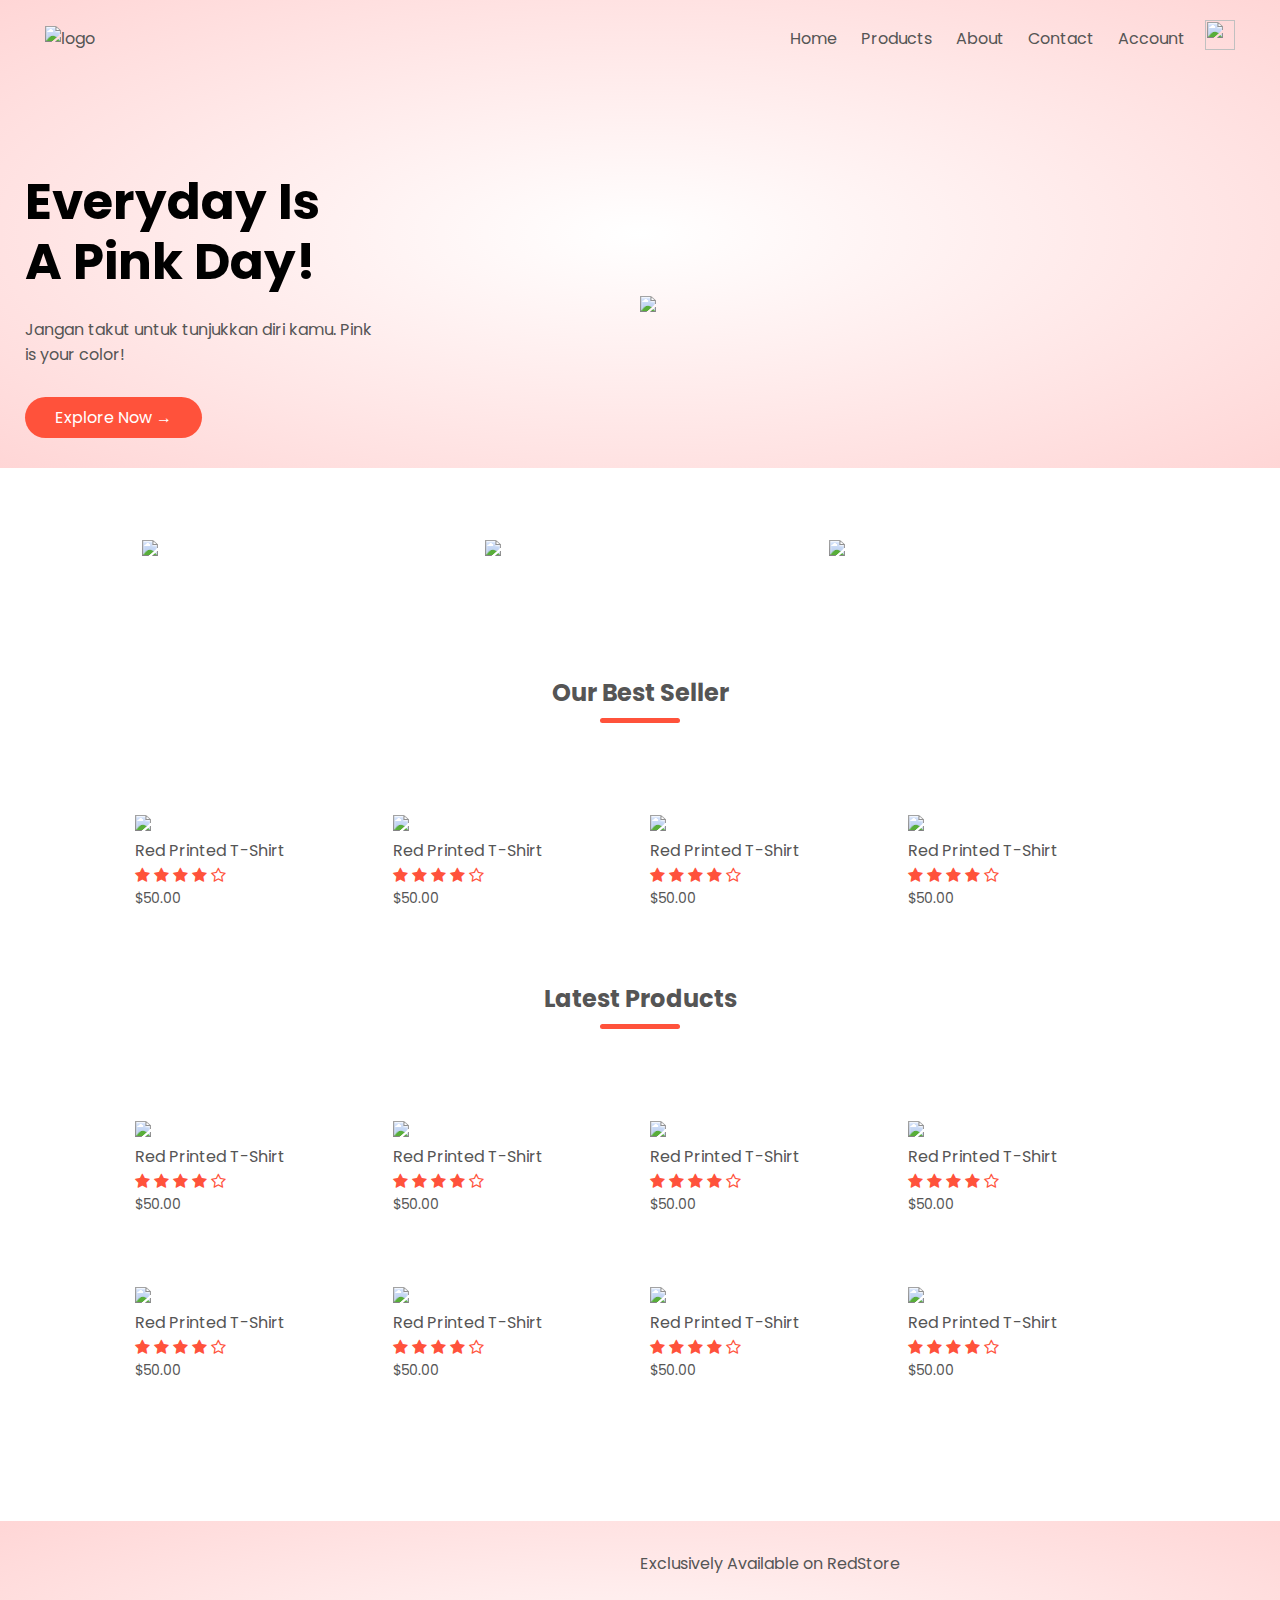
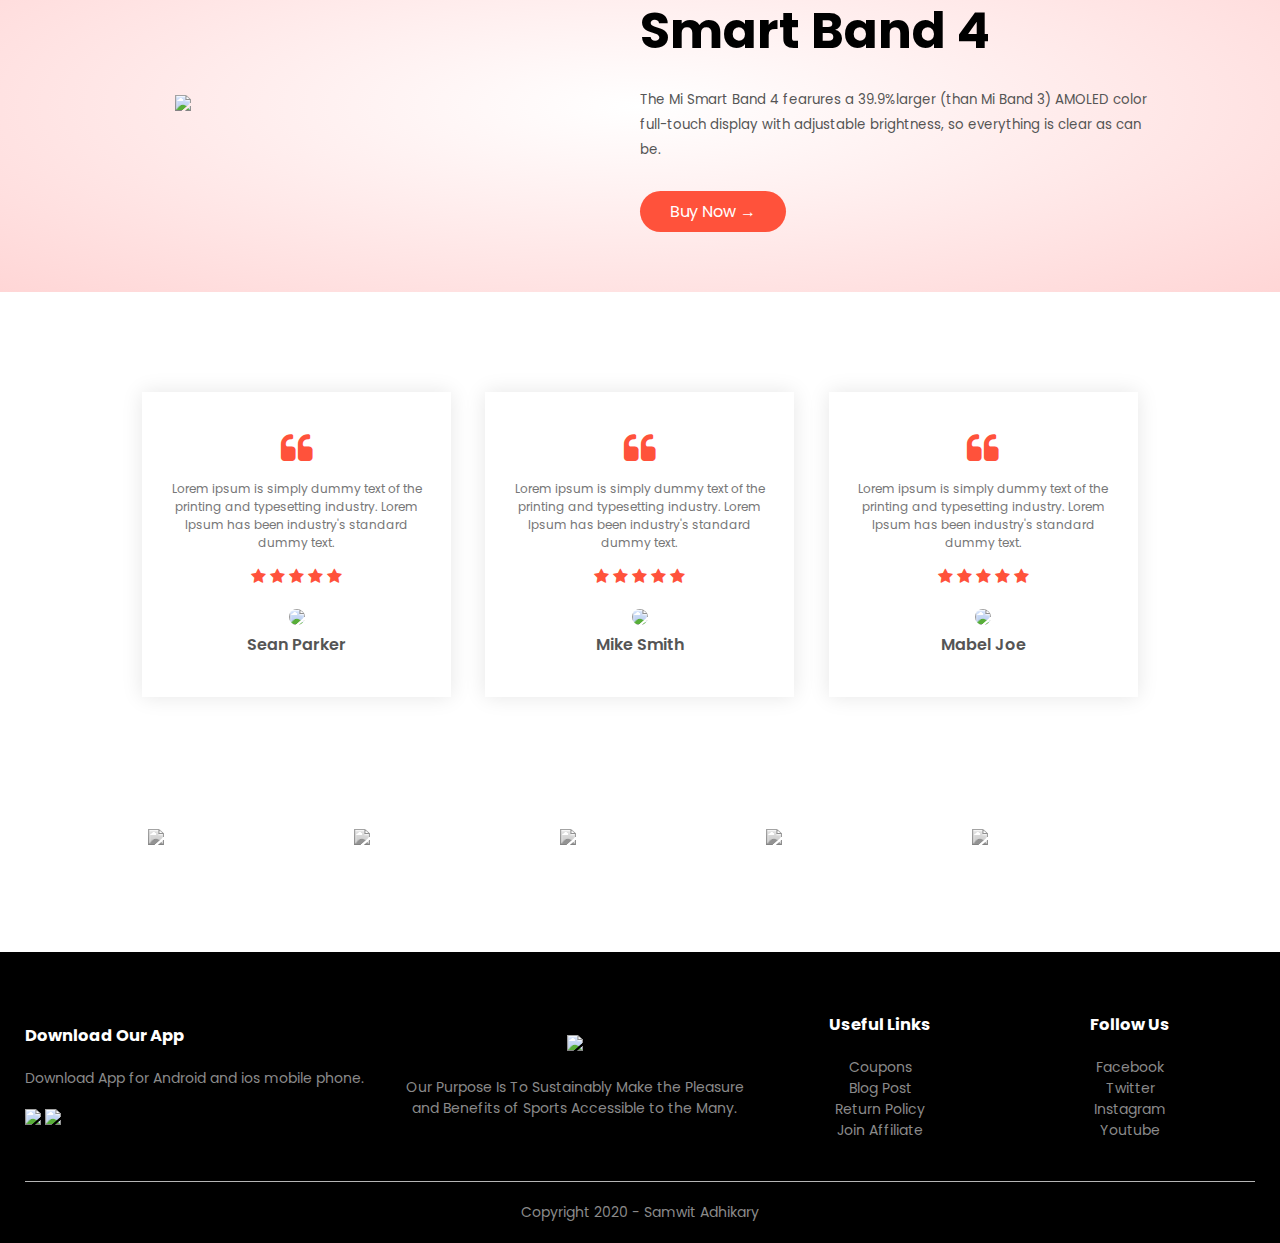
==== index.html @ bad6bea9 "Initial commit" ====
<!DOCTYPE html>
<html lang="en">
  <head>
    <meta charset="UTF-8" />
    <meta name="viewport" content="width=device-width, initial-scale=1.0" />
    <title>Pinkish | Your Pink Store</title>
    <link rel="stylesheet" href="style.css" />
    <link
      href="https://fonts.googleapis.com/css2?family=Poppins:wght@300;400;500;600;700&display=swap"
      rel="stylesheet"
    />
    <link
      rel="stylesheet"
      href="https://stackpath.bootstrapcdn.com/font-awesome/4.7.0/css/font-awesome.min.css"
    />
  </head>

  <body>
    <div class="header">
      <div class="container">
        <div class="navbar">
          <div class="logo">
            <a href="index.html"
              ><img src="images/logo.png" alt="logo" width="125px"
            /></a>
          </div>
          <nav>
            <ul id="MenuItems">
              <li><a href="index.html">Home</a></li>
              <li><a href="products.html">Products</a></li>
              <li><a href="">About</a></li>
              <li><a href="">Contact</a></li>
              <li><a href="account.html">Account</a></li>
            </ul>
          </nav>
          <a href="cart.html"
            ><img src="images/cart.png" width="30px" height="30px"
          /></a>
          <img src="images/menu.png" class="menu-icon" onclick="menutoggle()" />
        </div>
        <div class="row">
          <div class="col-2">
            <h1>
              Everyday Is <br />
              A Pink Day!
            </h1>
            <p>
              Jangan takut untuk tunjukkan diri kamu. Pink <br />
              is your color!
            </p>
            <a href="" class="btn">Explore Now &#8594;</a>
          </div>
          <div class="col-2">
            <img src="images/image1.png" />
          </div>
        </div>
      </div>
    </div>

    <!-- Feadtued Categories -->

    <div class="categories">
      <div class="small-container">
        <div class="row">
          <div class="col-3">
            <img src="images/category-1.jpg" />
          </div>
          <div class="col-3">
            <img src="images/category-2.jpg" />
          </div>
          <div class="col-3">
            <img src="images/category-3.jpg" />
          </div>
        </div>
      </div>
    </div>

    <!-- Featured Products -->

    <div class="small-container">
      <h2 class="title">Our Best Seller</h2>
      <div class="row">
        <div class="col-4">
          <a href="product_details.html"><img src="images/product-1.jpg" /></a>
          <h4>Red Printed T-Shirt</h4>
          <div class="rating">
            <i class="fa fa-star"></i>
            <i class="fa fa-star"></i>
            <i class="fa fa-star"></i>
            <i class="fa fa-star"></i>
            <i class="fa fa-star-o"></i>
          </div>
          <p>$50.00</p>
        </div>
        <div class="col-4">
          <img src="images/product-2.jpg" />
          <h4>Red Printed T-Shirt</h4>
          <div class="rating">
            <i class="fa fa-star"></i>
            <i class="fa fa-star"></i>
            <i class="fa fa-star"></i>
            <i class="fa fa-star"></i>
            <i class="fa fa-star-o"></i>
          </div>
          <p>$50.00</p>
        </div>
        <div class="col-4">
          <img src="images/product-3.jpg" />
          <h4>Red Printed T-Shirt</h4>
          <div class="rating">
            <i class="fa fa-star"></i>
            <i class="fa fa-star"></i>
            <i class="fa fa-star"></i>
            <i class="fa fa-star"></i>
            <i class="fa fa-star-o"></i>
          </div>
          <p>$50.00</p>
        </div>
        <div class="col-4">
          <img src="images/product-4.jpg" />
          <h4>Red Printed T-Shirt</h4>
          <div class="rating">
            <i class="fa fa-star"></i>
            <i class="fa fa-star"></i>
            <i class="fa fa-star"></i>
            <i class="fa fa-star"></i>
            <i class="fa fa-star-o"></i>
          </div>
          <p>$50.00</p>
        </div>
      </div>
      <h2 class="title">Latest Products</h2>
      <div class="row">
        <div class="col-4">
          <img src="images/product-5.jpg" />
          <h4>Red Printed T-Shirt</h4>
          <div class="rating">
            <i class="fa fa-star"></i>
            <i class="fa fa-star"></i>
            <i class="fa fa-star"></i>
            <i class="fa fa-star"></i>
            <i class="fa fa-star-o"></i>
          </div>
          <p>$50.00</p>
        </div>
        <div class="col-4">
          <img src="images/product-6.jpg" />
          <h4>Red Printed T-Shirt</h4>
          <div class="rating">
            <i class="fa fa-star"></i>
            <i class="fa fa-star"></i>
            <i class="fa fa-star"></i>
            <i class="fa fa-star"></i>
            <i class="fa fa-star-o"></i>
          </div>
          <p>$50.00</p>
        </div>
        <div class="col-4">
          <img src="images/product-7.jpg" />
          <h4>Red Printed T-Shirt</h4>
          <div class="rating">
            <i class="fa fa-star"></i>
            <i class="fa fa-star"></i>
            <i class="fa fa-star"></i>
            <i class="fa fa-star"></i>
            <i class="fa fa-star-o"></i>
          </div>
          <p>$50.00</p>
        </div>
        <div class="col-4">
          <img src="images/product-8.jpg" />
          <h4>Red Printed T-Shirt</h4>
          <div class="rating">
            <i class="fa fa-star"></i>
            <i class="fa fa-star"></i>
            <i class="fa fa-star"></i>
            <i class="fa fa-star"></i>
            <i class="fa fa-star-o"></i>
          </div>
          <p>$50.00</p>
        </div>
      </div>
      <div class="row">
        <div class="col-4">
          <img src="images/product-9.jpg" />
          <h4>Red Printed T-Shirt</h4>
          <div class="rating">
            <i class="fa fa-star"></i>
            <i class="fa fa-star"></i>
            <i class="fa fa-star"></i>
            <i class="fa fa-star"></i>
            <i class="fa fa-star-o"></i>
          </div>
          <p>$50.00</p>
        </div>
        <div class="col-4">
          <img src="images/product-10.jpg" />
          <h4>Red Printed T-Shirt</h4>
          <div class="rating">
            <i class="fa fa-star"></i>
            <i class="fa fa-star"></i>
            <i class="fa fa-star"></i>
            <i class="fa fa-star"></i>
            <i class="fa fa-star-o"></i>
          </div>
          <p>$50.00</p>
        </div>
        <div class="col-4">
          <img src="images/product-11.jpg" />
          <h4>Red Printed T-Shirt</h4>
          <div class="rating">
            <i class="fa fa-star"></i>
            <i class="fa fa-star"></i>
            <i class="fa fa-star"></i>
            <i class="fa fa-star"></i>
            <i class="fa fa-star-o"></i>
          </div>
          <p>$50.00</p>
        </div>
        <div class="col-4">
          <img src="images/product-12.jpg" />
          <h4>Red Printed T-Shirt</h4>
          <div class="rating">
            <i class="fa fa-star"></i>
            <i class="fa fa-star"></i>
            <i class="fa fa-star"></i>
            <i class="fa fa-star"></i>
            <i class="fa fa-star-o"></i>
          </div>
          <p>$50.00</p>
        </div>
      </div>
    </div>

    <!-- Offer -->
    <div class="offer">
      <div class="small-container">
        <div class="row">
          <div class="col-2">
            <img src="images/exclusive.png" class="offer-img" />
          </div>
          <div class="col-2">
            <p>Exclusively Available on RedStore</p>
            <h1>Smart Band 4</h1>
            <small
              >The Mi Smart Band 4 fearures a 39.9%larger (than Mi Band 3)
              AMOLED color full-touch display with adjustable brightness, so
              everything is clear as can be.<br
            /></small>
            <a href="products.html" class="btn">Buy Now &#8594;</a>
          </div>
        </div>
      </div>
    </div>

    <!-- Testimonial -->
    <div class="testimonial">
      <div class="small-container">
        <div class="row">
          <div class="col-3">
            <i class="fa fa-quote-left"></i>
            <p>
              Lorem ipsum is simply dummy text of the printing and typesetting
              industry. Lorem Ipsum has been industry's standard dummy text.
            </p>
            <div class="rating">
              <i class="fa fa-star"></i>
              <i class="fa fa-star"></i>
              <i class="fa fa-star"></i>
              <i class="fa fa-star"></i>
              <i class="fa fa-star"></i>
            </div>
            <img src="images/user-1.png" />
            <h3>Sean Parker</h3>
          </div>
          <div class="col-3">
            <i class="fa fa-quote-left"></i>
            <p>
              Lorem ipsum is simply dummy text of the printing and typesetting
              industry. Lorem Ipsum has been industry's standard dummy text.
            </p>
            <div class="rating">
              <i class="fa fa-star"></i>
              <i class="fa fa-star"></i>
              <i class="fa fa-star"></i>
              <i class="fa fa-star"></i>
              <i class="fa fa-star"></i>
            </div>
            <img src="images/user-2.png" />
            <h3>Mike Smith</h3>
          </div>
          <div class="col-3">
            <i class="fa fa-quote-left"></i>
            <p>
              Lorem ipsum is simply dummy text of the printing and typesetting
              industry. Lorem Ipsum has been industry's standard dummy text.
            </p>
            <div class="rating">
              <i class="fa fa-star"></i>
              <i class="fa fa-star"></i>
              <i class="fa fa-star"></i>
              <i class="fa fa-star"></i>
              <i class="fa fa-star"></i>
            </div>
            <img src="images/user-3.png" />
            <h3>Mabel Joe</h3>
          </div>
        </div>
      </div>
    </div>

    <!-- Brands -->

    <div class="brands">
      <div class="small-container">
        <div class="row">
          <div class="col-5">
            <img src="images/logo-godrej.png" />
          </div>
          <div class="col-5">
            <img src="images/logo-oppo.png" />
          </div>
          <div class="col-5">
            <img src="images/logo-coca-cola.png" />
          </div>
          <div class="col-5">
            <img src="images/logo-paypal.png" />
          </div>
          <div class="col-5">
            <img src="images/logo-philips.png" />
          </div>
        </div>
      </div>
    </div>

    <!-- Footer -->
    <div class="footer">
      <div class="container">
        <div class="row">
          <div class="footer-col-1">
            <h3>Download Our App</h3>
            <p>Download App for Android and ios mobile phone.</p>
            <div class="app-logo">
              <img src="images/play-store.png" />
              <img src="images/app-store.png" />
            </div>
          </div>
          <div class="footer-col-2">
            <img src="images/logo-white.png" />
            <p>
              Our Purpose Is To Sustainably Make the Pleasure and Benefits of
              Sports Accessible to the Many.
            </p>
          </div>
          <div class="footer-col-3">
            <h3>Useful Links</h3>
            <ul>
              <li>Coupons</li>
              <li>Blog Post</li>
              <li>Return Policy</li>
              <li>Join Affiliate</li>
            </ul>
          </div>
          <div class="footer-col-4">
            <h3>Follow Us</h3>
            <ul>
              <li>Facebook</li>
              <li>Twitter</li>
              <li>Instagram</li>
              <li>Youtube</li>
            </ul>
          </div>
        </div>
        <hr />
        <p class="copyright">Copyright 2020 - Samwit Adhikary</p>
      </div>
    </div>

    <!-- javascript -->

    <script>
      var MenuItems = document.getElementById("MenuItems");
      MenuItems.style.maxHeight = "0px";
      function menutoggle() {
        if (MenuItems.style.maxHeight == "0px") {
          MenuItems.style.maxHeight = "200px";
        } else {
          MenuItems.style.maxHeight = "0px";
        }
      }
    </script>
  </body>
</html>
---- style.css ----
* {
  margin: 0;
  padding: 0;
  box-sizing: border-box;
}

body {
  font-family: "Poppins", sans-serif;
}

.navbar {
  display: flex;
  align-items: center;
  padding: 20px;
}

nav {
  flex: 1;
  text-align: right;
}
nav ul {
  display: inline-block;
  list-style-type: none;
}
nav ul li {
  display: inline-block;
  margin-right: 20px;
}
a {
  text-decoration: none;
  color: #555;
}
p {
  color: #555;
}
.container {
  max-width: 1300px;
  margin: auto;
  padding-left: 25px;
  padding-right: 25px;
}
.row {
  display: flex;
  align-items: center;
  flex-wrap: wrap;
  justify-content: space-around;
}
.col-2 {
  flex-basis: 50%;
  min-width: 300px;
}
.col-2 img {
  max-width: 100%;
  padding: 50px 0;
}
.col-2 h1 {
  font-size: 50px;
  line-height: 60px;
  margin: 25px 0;
}
.btn {
  display: inline-block;
  background: #ff523b;
  color: white;
  padding: 8px 30px;
  margin: 30px 0;
  border-radius: 30px;
  transition: background 0.5s;
}
.btn:hover {
  background: #563434;
}
.header {
  background: radial-gradient(#fff, #ffd6d6);
}
.header .row {
  margin-top: 70px;
}
.categories {
  margin: 70px 0;
}
.col-3 {
  flex-basis: 30%;
  min-width: 250px;
  margin-bottom: 30px;
}
.col-3 img {
  width: 100%;
}
.small-container {
  max-width: 1080px;
  margin: auto;
  padding-left: 25px;
  padding-right: 25px;
}
.col-4 {
  flex-basis: 25%;
  padding: 10px;
  min-width: 200px;
  margin-bottom: 50px;
  transition: transform 0.5s;
}
.col-4 img {
  width: 100%;
}
.title {
  text-align: center;
  margin: 0 auto 80px;
  position: relative;
  line-height: 60px;
  color: #555;
}
.title::after {
  content: "";
  background: #ff523b;
  width: 80px;
  height: 5px;
  border-radius: 5px;
  position: absolute;
  bottom: 0;
  left: 50%;
  transform: translateX(-50%);
}
h4 {
  color: #555;
  font-weight: normal;
}
.col-4 p {
  font-size: 14px;
}
.rating .fa {
  color: #ff523b;
}
.col-4:hover {
  transform: translateY(-5px);
}
/* Offer */
.offer {
  background: radial-gradient(#fff, #ffd6d6);
  margin-top: 80px;
  padding: 30px 0;
}
.col-2 .offer-img {
  padding: 50px;
}
small {
  color: #555;
}

/* Testimonial */
.testimonial {
  margin-top: 100px;
}
.testimonial .col-3 {
  text-align: center;
  padding: 40px 20px;
  box-shadow: 0 0 20px 0px rgba(0, 0, 0, 0.1);
  cursor: pointer;
  transition: transform 0.5s;
}
.testimonial .col-3 img {
  width: 50px;
  margin-top: 20px;
  border-radius: 50%;
}
.testimonial .col-3:hover {
  transform: translateY(-10px);
}
.fa.fa-quote-left {
  font-size: 34px;
  color: #ff523b;
}
.col-3 p {
  font-size: 12px;
  margin: 12px 0;
  color: #777;
}
.testimonial .col-3 h3 {
  font-weight: 600;
  color: #555;
  font-size: 16px;
}
/* Brands */
.brands {
  margin: 100px auto;
}
.col-5 {
  width: 160px;
}
.col-5 img {
  width: 100%;
  cursor: pointer;
  filter: grayscale(100%);
}
.col-5 img:hover {
  filter: grayscale(0);
}
/* Footer */
.footer {
  background: black;
  color: #8a8a8a;
  font-size: 14px;
  padding: 60px 0 20px;
}
.footer p {
  color: #8a8a8a;
}
.footer h3 {
  color: #fff;
  margin-bottom: 20px;
}
.footer-col-1,
.footer-col-2,
.footer-col-3,
.footer-col-4 {
  min-width: 250px;
  margin-bottom: 20px;
}
.footer-col-1 {
  flex-basis: 30%;
}
.footer-col-2 {
  flex: 1;
  text-align: center;
}
.footer-col-2 img {
  width: 180px;
  margin-bottom: 20px;
}
.footer-col-3,
.footer-col-4 {
  flex-basis: 12%;
  text-align: center;
}
ul {
  list-style-type: none;
}
.app-logo {
  margin-top: 20px;
}
.app-logo img {
  width: 140px;
}
.footer hr {
  border: none;
  background: #b5b5b5;
  height: 1px;
  margin: 20px 0;
}
.copyright {
  text-align: center;
}
.menu-icon {
  width: 28px;
  margin-left: 20px;
  display: none;
}

/* All Products */
.row-2 {
  justify-content: space-between;
  margin: 100px auto 50px;
}
select {
  border: 1px solid #ff523b;
  padding: 5px;
}
select:focus {
  outline: none;
}
.page-btn {
  margin: 0 auto 80px;
}
.page-btn span {
  display: inline-block;
  border: 1px solid #ff523b;
  margin-left: 10px;
  width: 40px;
  height: 40px;
  text-align: center;
  line-height: 40px;
  cursor: pointer;
}
.page-btn span:hover {
  background: #ff523b;
  color: white;
}

/* Single Product */
.single-product {
  margin-top: 80px;
}
.single-product .col-2 img {
  padding: 0;
}
.single-product .col-2 {
  padding: 20px;
}
.single-product h4 {
  margin: 20px 0;
  font-size: 22px;
  font-weight: bold;
}
.single-product select {
  display: block;
  padding: 10px;
  margin-top: 20px;
}
.single-product input {
  width: 50px;
  height: 40px;
  padding-left: 10px;
  font-size: 20px;
  margin-left: 10px;
  border: 1px solid #ff523b;
  margin-right: 10px;
}
input:focus {
  outline: none;
}
.single-product .fa {
  color: #ff523b;
  margin-left: 10px;
}
.small-img-row {
  display: flex;
  justify-content: space-between;
}
.small-img-col {
  flex-basis: 24%;
  cursor: pointer;
}

/* Cart Items */
.cart-page {
  margin: 80px auto;
}
table {
  width: 100%;
  border-collapse: collapse;
}
.cart-info {
  display: flex;
  flex-wrap: wrap;
}
th {
  text-align: left;
  padding: 5px;
  color: #fff;
  background: #ff523b;
  font-weight: normal;
}
td {
  padding: 10px 5px;
}
td input {
  width: 40px;
  height: 30px;
  padding: 5px;
}
td a {
  color: #ff523b;
  font-size: 12px;
}
td img {
  width: 80px;
  height: 80px;
  margin-right: 10px;
}
.total-price {
  display: flex;
  justify-content: flex-end;
}
.total-price table {
  border-top: 3px solid #ff523b;
  width: 100%;
  max-width: 400px;
}
td:last-child {
  text-align: right;
}
th:last-child {
  text-align: right;
}

/* Account page */
.account-page {
  padding: 50px 0;
  background: radial-gradient(#fff, #ffd6d6);
}
.form-container {
  background: #fff;
  width: 300px;
  height: 400px;
  position: relative;
  text-align: center;
  padding: 20px 0;
  margin: auto;
  box-shadow: 0 0 20px 0px rgba(0, 0, 0, 0.1);
  overflow: hidden;
}
.form-container span {
  font-weight: bold;
  padding: 0 10px;
  color: #555;
  cursor: pointer;
  width: 100px;
  display: inline-block;
}
.form-btn {
  display: inline-block;
}
.form-container form {
  max-width: 300px;
  padding: 0 20px;
  position: absolute;
  top: 130px;
  transition: transform 1s;
}
form input {
  width: 100%;
  height: 30px;
  margin: 10px 0;
  padding: 0 10px;
  border: 1px solid #ccc;
}
form .btn {
  width: 100%;
  border: none;
  cursor: pointer;
  margin: 10px 0;
}
form .btn:focus {
  outline: none;
}
#LoginForm {
  left: -300px;
}
#RegForm {
  left: 0;
}
form a {
  font-size: 12px;
}
#Indicator {
  width: 100px;
  border: none;
  background: #ff523b;
  height: 3px;
  margin-top: 8px;
  transform: translateX(100px);
  transition: transform 1s;
}

/* Media query for menu */
@media only screen and (max-width: 800px) {
  nav ul {
    position: absolute;
    top: 70px;
    left: 0;
    background: #333;
    width: 100%;
    overflow: hidden;
    transition: max-height 0.5s;
  }
  nav ul li {
    display: block;
    margin-right: 50px;
    margin-top: 10px;
    margin-bottom: 10px;
  }
  nav ul li a {
    color: white;
  }
  .menu-icon {
    display: block;
    cursor: pointer;
  }
}

/* Media query for 600 screen size */
@media only screen and (max-width: 600px) {
  .row {
    text-align: center;
  }
  .col-2,
  .col-3,
  .col-4 {
    flex-basis: 100%;
  }
  .single-product .row {
    text-align: left;
  }
  .single-product .col-2 {
    padding: 20px 0;
  }
  .single-product h1 {
    font-size: 26px;
    line-height: 32px;
  }
  .cart-info p {
    display: none;
  }
}
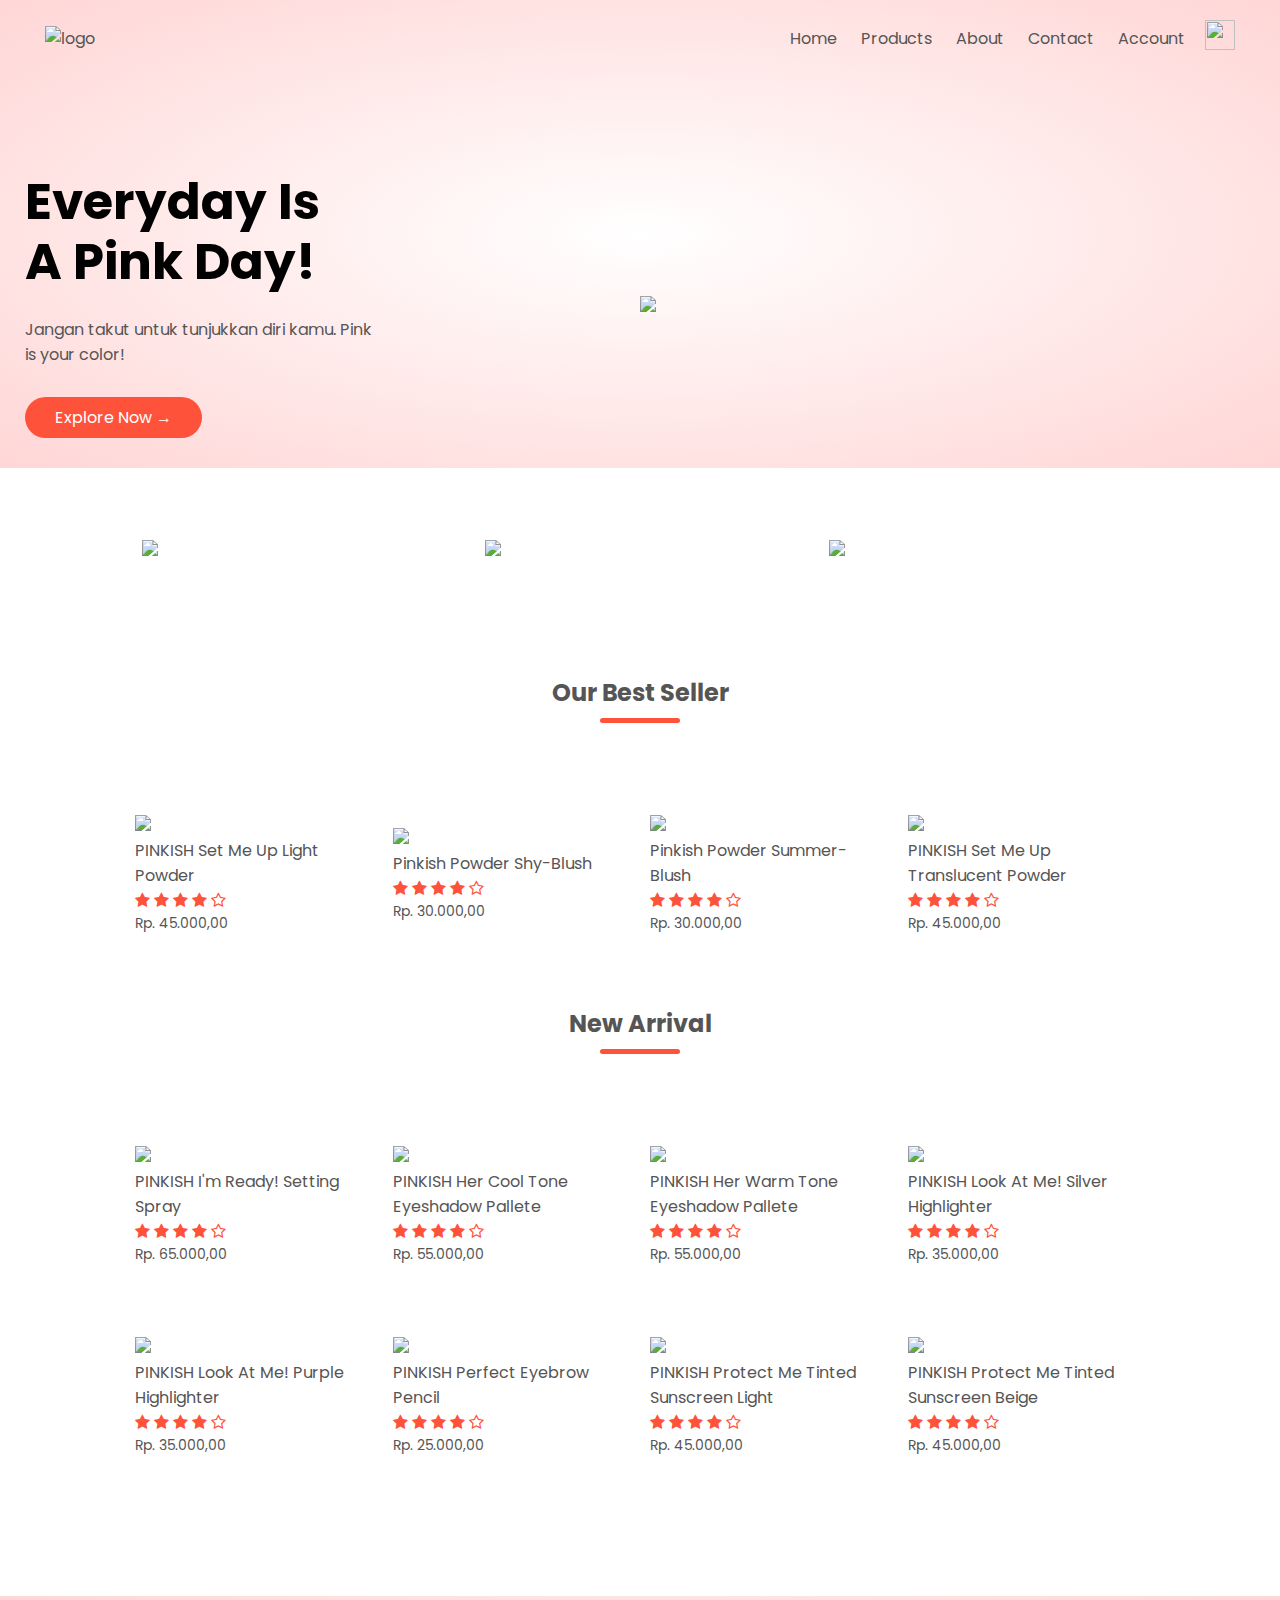
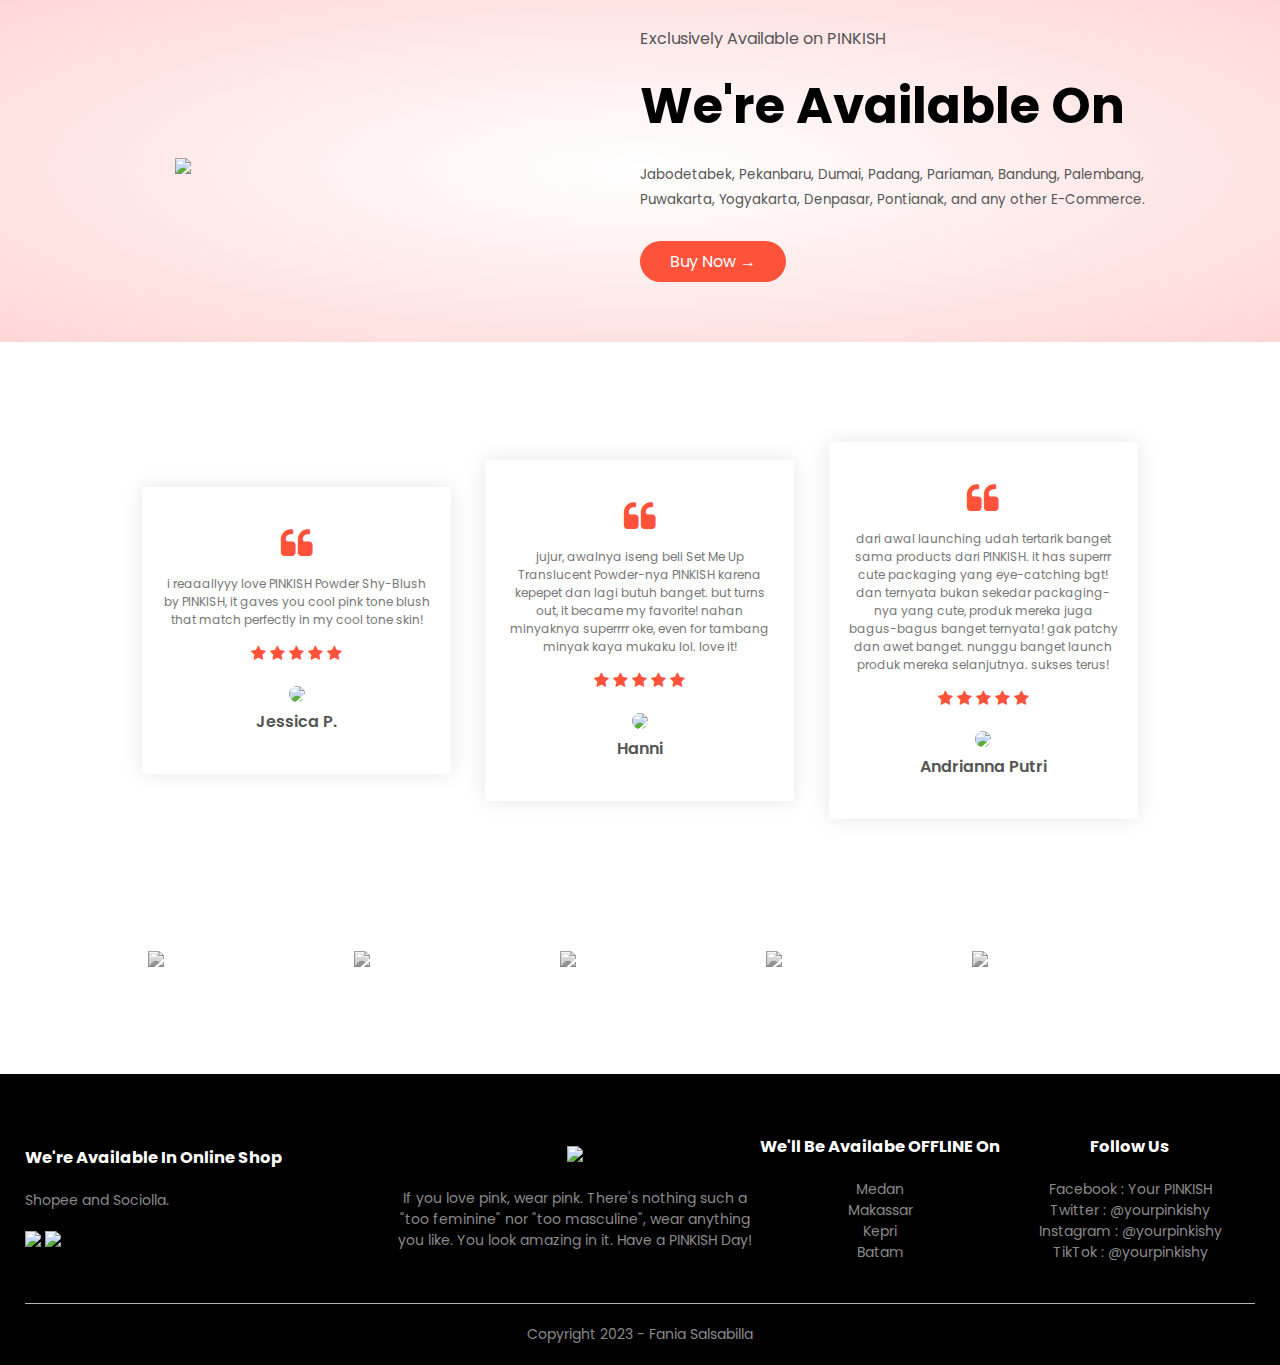
==== commit 44e89df9: "update" ====
--- a/index.html
+++ b/index.html
@@ -82,152 +82,152 @@
       <div class="row">
         <div class="col-4">
           <a href="product_details.html"><img src="images/product-1.jpg" /></a>
-          <h4>Red Printed T-Shirt</h4>
-          <div class="rating">
-            <i class="fa fa-star"></i>
-            <i class="fa fa-star"></i>
-            <i class="fa fa-star"></i>
-            <i class="fa fa-star"></i>
-            <i class="fa fa-star-o"></i>
-          </div>
-          <p>$50.00</p>
+          <h4>PINKISH Set Me Up Light Powder</h4>
+          <div class="rating">
+            <i class="fa fa-star"></i>
+            <i class="fa fa-star"></i>
+            <i class="fa fa-star"></i>
+            <i class="fa fa-star"></i>
+            <i class="fa fa-star-o"></i>
+          </div>
+          <p>Rp. 45.000,00</p>
         </div>
         <div class="col-4">
           <img src="images/product-2.jpg" />
-          <h4>Red Printed T-Shirt</h4>
-          <div class="rating">
-            <i class="fa fa-star"></i>
-            <i class="fa fa-star"></i>
-            <i class="fa fa-star"></i>
-            <i class="fa fa-star"></i>
-            <i class="fa fa-star-o"></i>
-          </div>
-          <p>$50.00</p>
+          <h4>Pinkish Powder Shy-Blush</h4>
+          <div class="rating">
+            <i class="fa fa-star"></i>
+            <i class="fa fa-star"></i>
+            <i class="fa fa-star"></i>
+            <i class="fa fa-star"></i>
+            <i class="fa fa-star-o"></i>
+          </div>
+          <p>Rp. 30.000,00</p>
         </div>
         <div class="col-4">
           <img src="images/product-3.jpg" />
-          <h4>Red Printed T-Shirt</h4>
-          <div class="rating">
-            <i class="fa fa-star"></i>
-            <i class="fa fa-star"></i>
-            <i class="fa fa-star"></i>
-            <i class="fa fa-star"></i>
-            <i class="fa fa-star-o"></i>
-          </div>
-          <p>$50.00</p>
+          <h4>Pinkish Powder Summer-Blush</h4>
+          <div class="rating">
+            <i class="fa fa-star"></i>
+            <i class="fa fa-star"></i>
+            <i class="fa fa-star"></i>
+            <i class="fa fa-star"></i>
+            <i class="fa fa-star-o"></i>
+          </div>
+          <p>Rp. 30.000,00</p>
         </div>
         <div class="col-4">
           <img src="images/product-4.jpg" />
-          <h4>Red Printed T-Shirt</h4>
-          <div class="rating">
-            <i class="fa fa-star"></i>
-            <i class="fa fa-star"></i>
-            <i class="fa fa-star"></i>
-            <i class="fa fa-star"></i>
-            <i class="fa fa-star-o"></i>
-          </div>
-          <p>$50.00</p>
-        </div>
-      </div>
-      <h2 class="title">Latest Products</h2>
+          <h4>PINKISH Set Me Up Translucent Powder</h4>
+          <div class="rating">
+            <i class="fa fa-star"></i>
+            <i class="fa fa-star"></i>
+            <i class="fa fa-star"></i>
+            <i class="fa fa-star"></i>
+            <i class="fa fa-star-o"></i>
+          </div>
+          <p>Rp. 45.000,00</p>
+        </div>
+      </div>
+      <h2 class="title">New Arrival</h2>
       <div class="row">
         <div class="col-4">
           <img src="images/product-5.jpg" />
-          <h4>Red Printed T-Shirt</h4>
-          <div class="rating">
-            <i class="fa fa-star"></i>
-            <i class="fa fa-star"></i>
-            <i class="fa fa-star"></i>
-            <i class="fa fa-star"></i>
-            <i class="fa fa-star-o"></i>
-          </div>
-          <p>$50.00</p>
+          <h4>PINKISH I'm Ready! Setting Spray</h4>
+          <div class="rating">
+            <i class="fa fa-star"></i>
+            <i class="fa fa-star"></i>
+            <i class="fa fa-star"></i>
+            <i class="fa fa-star"></i>
+            <i class="fa fa-star-o"></i>
+          </div>
+          <p>Rp. 65.000,00</p>
         </div>
         <div class="col-4">
           <img src="images/product-6.jpg" />
-          <h4>Red Printed T-Shirt</h4>
-          <div class="rating">
-            <i class="fa fa-star"></i>
-            <i class="fa fa-star"></i>
-            <i class="fa fa-star"></i>
-            <i class="fa fa-star"></i>
-            <i class="fa fa-star-o"></i>
-          </div>
-          <p>$50.00</p>
+          <h4>PINKISH Her Cool Tone Eyeshadow Pallete</h4>
+          <div class="rating">
+            <i class="fa fa-star"></i>
+            <i class="fa fa-star"></i>
+            <i class="fa fa-star"></i>
+            <i class="fa fa-star"></i>
+            <i class="fa fa-star-o"></i>
+          </div>
+          <p>Rp. 55.000,00</p>
         </div>
         <div class="col-4">
           <img src="images/product-7.jpg" />
-          <h4>Red Printed T-Shirt</h4>
-          <div class="rating">
-            <i class="fa fa-star"></i>
-            <i class="fa fa-star"></i>
-            <i class="fa fa-star"></i>
-            <i class="fa fa-star"></i>
-            <i class="fa fa-star-o"></i>
-          </div>
-          <p>$50.00</p>
+          <h4>PINKISH Her Warm Tone Eyeshadow Pallete</h4>
+          <div class="rating">
+            <i class="fa fa-star"></i>
+            <i class="fa fa-star"></i>
+            <i class="fa fa-star"></i>
+            <i class="fa fa-star"></i>
+            <i class="fa fa-star-o"></i>
+          </div>
+          <p>Rp. 55.000,00</p>
         </div>
         <div class="col-4">
           <img src="images/product-8.jpg" />
-          <h4>Red Printed T-Shirt</h4>
-          <div class="rating">
-            <i class="fa fa-star"></i>
-            <i class="fa fa-star"></i>
-            <i class="fa fa-star"></i>
-            <i class="fa fa-star"></i>
-            <i class="fa fa-star-o"></i>
-          </div>
-          <p>$50.00</p>
+          <h4>PINKISH Look At Me! Silver Highlighter</h4>
+          <div class="rating">
+            <i class="fa fa-star"></i>
+            <i class="fa fa-star"></i>
+            <i class="fa fa-star"></i>
+            <i class="fa fa-star"></i>
+            <i class="fa fa-star-o"></i>
+          </div>
+          <p>Rp. 35.000,00</p>
         </div>
       </div>
       <div class="row">
         <div class="col-4">
           <img src="images/product-9.jpg" />
-          <h4>Red Printed T-Shirt</h4>
-          <div class="rating">
-            <i class="fa fa-star"></i>
-            <i class="fa fa-star"></i>
-            <i class="fa fa-star"></i>
-            <i class="fa fa-star"></i>
-            <i class="fa fa-star-o"></i>
-          </div>
-          <p>$50.00</p>
+          <h4>PINKISH Look At Me! Purple Highlighter</h4>
+          <div class="rating">
+            <i class="fa fa-star"></i>
+            <i class="fa fa-star"></i>
+            <i class="fa fa-star"></i>
+            <i class="fa fa-star"></i>
+            <i class="fa fa-star-o"></i>
+          </div>
+          <p>Rp. 35.000,00</p>
         </div>
         <div class="col-4">
           <img src="images/product-10.jpg" />
-          <h4>Red Printed T-Shirt</h4>
-          <div class="rating">
-            <i class="fa fa-star"></i>
-            <i class="fa fa-star"></i>
-            <i class="fa fa-star"></i>
-            <i class="fa fa-star"></i>
-            <i class="fa fa-star-o"></i>
-          </div>
-          <p>$50.00</p>
+          <h4>PINKISH Perfect Eyebrow Pencil</h4>
+          <div class="rating">
+            <i class="fa fa-star"></i>
+            <i class="fa fa-star"></i>
+            <i class="fa fa-star"></i>
+            <i class="fa fa-star"></i>
+            <i class="fa fa-star-o"></i>
+          </div>
+          <p>Rp. 25.000,00</p>
         </div>
         <div class="col-4">
           <img src="images/product-11.jpg" />
-          <h4>Red Printed T-Shirt</h4>
-          <div class="rating">
-            <i class="fa fa-star"></i>
-            <i class="fa fa-star"></i>
-            <i class="fa fa-star"></i>
-            <i class="fa fa-star"></i>
-            <i class="fa fa-star-o"></i>
-          </div>
-          <p>$50.00</p>
+          <h4>PINKISH Protect Me Tinted Sunscreen Light</h4>
+          <div class="rating">
+            <i class="fa fa-star"></i>
+            <i class="fa fa-star"></i>
+            <i class="fa fa-star"></i>
+            <i class="fa fa-star"></i>
+            <i class="fa fa-star-o"></i>
+          </div>
+          <p>Rp. 45.000,00</p>
         </div>
         <div class="col-4">
           <img src="images/product-12.jpg" />
-          <h4>Red Printed T-Shirt</h4>
-          <div class="rating">
-            <i class="fa fa-star"></i>
-            <i class="fa fa-star"></i>
-            <i class="fa fa-star"></i>
-            <i class="fa fa-star"></i>
-            <i class="fa fa-star-o"></i>
-          </div>
-          <p>$50.00</p>
+          <h4>PINKISH Protect Me Tinted Sunscreen Beige</h4>
+          <div class="rating">
+            <i class="fa fa-star"></i>
+            <i class="fa fa-star"></i>
+            <i class="fa fa-star"></i>
+            <i class="fa fa-star"></i>
+            <i class="fa fa-star-o"></i>
+          </div>
+          <p>Rp. 45.000,00</p>
         </div>
       </div>
     </div>
@@ -240,12 +240,12 @@
             <img src="images/exclusive.png" class="offer-img" />
           </div>
           <div class="col-2">
-            <p>Exclusively Available on RedStore</p>
-            <h1>Smart Band 4</h1>
+            <p>Exclusively Available on PINKISH</p>
+            <h1>We're Available On</h1>
             <small
-              >The Mi Smart Band 4 fearures a 39.9%larger (than Mi Band 3)
-              AMOLED color full-touch display with adjustable brightness, so
-              everything is clear as can be.<br
+              >Jabodetabek, Pekanbaru, Dumai, Padang, Pariaman, Bandung,
+              Palembang, Puwakarta, Yogyakarta, Denpasar, Pontianak, and any
+              other E-Commerce.<br
             /></small>
             <a href="products.html" class="btn">Buy Now &#8594;</a>
           </div>
@@ -260,8 +260,9 @@
           <div class="col-3">
             <i class="fa fa-quote-left"></i>
             <p>
-              Lorem ipsum is simply dummy text of the printing and typesetting
-              industry. Lorem Ipsum has been industry's standard dummy text.
+              i reaaallyyy love PINKISH Powder Shy-Blush by PINKISH, it gaves
+              you cool pink tone blush that match perfectly in my cool tone
+              skin!
             </p>
             <div class="rating">
               <i class="fa fa-star"></i>
@@ -271,13 +272,15 @@
               <i class="fa fa-star"></i>
             </div>
             <img src="images/user-1.png" />
-            <h3>Sean Parker</h3>
+            <h3>Jessica P.</h3>
           </div>
           <div class="col-3">
             <i class="fa fa-quote-left"></i>
             <p>
-              Lorem ipsum is simply dummy text of the printing and typesetting
-              industry. Lorem Ipsum has been industry's standard dummy text.
+              jujur, awalnya iseng beli Set Me Up Translucent Powder-nya PINKISH
+              karena kepepet dan lagi butuh banget. but turns out, it became my
+              favorite! nahan minyaknya superrrr oke, even for tambang minyak
+              kaya mukaku lol. love it!
             </p>
             <div class="rating">
               <i class="fa fa-star"></i>
@@ -287,13 +290,16 @@
               <i class="fa fa-star"></i>
             </div>
             <img src="images/user-2.png" />
-            <h3>Mike Smith</h3>
+            <h3>Hanni</h3>
           </div>
           <div class="col-3">
             <i class="fa fa-quote-left"></i>
             <p>
-              Lorem ipsum is simply dummy text of the printing and typesetting
-              industry. Lorem Ipsum has been industry's standard dummy text.
+              dari awal launching udah tertarik banget sama products dari
+              PINKISH. it has superrr cute packaging yang eye-catching bgt! dan
+              ternyata bukan sekedar packaging-nya yang cute, produk mereka juga
+              bagus-bagus banget ternyata! gak patchy dan awet banget. nunggu
+              banget launch produk mereka selanjutnya. sukses terus!
             </p>
             <div class="rating">
               <i class="fa fa-star"></i>
@@ -303,7 +309,7 @@
               <i class="fa fa-star"></i>
             </div>
             <img src="images/user-3.png" />
-            <h3>Mabel Joe</h3>
+            <h3>Andrianna Putri</h3>
           </div>
         </div>
       </div>
@@ -338,8 +344,8 @@
       <div class="container">
         <div class="row">
           <div class="footer-col-1">
-            <h3>Download Our App</h3>
-            <p>Download App for Android and ios mobile phone.</p>
+            <h3>We're Available In Online Shop</h3>
+            <p>Shopee and Sociolla.</p>
             <div class="app-logo">
               <img src="images/play-store.png" />
               <img src="images/app-store.png" />
@@ -348,31 +354,32 @@
           <div class="footer-col-2">
             <img src="images/logo-white.png" />
             <p>
-              Our Purpose Is To Sustainably Make the Pleasure and Benefits of
-              Sports Accessible to the Many.
+              If you love pink, wear pink. There's nothing such a "too feminine"
+              nor "too masculine", wear anything you like. You look amazing in
+              it. Have a PINKISH Day!
             </p>
           </div>
           <div class="footer-col-3">
-            <h3>Useful Links</h3>
+            <h3>We'll Be Availabe OFFLINE On</h3>
             <ul>
-              <li>Coupons</li>
-              <li>Blog Post</li>
-              <li>Return Policy</li>
-              <li>Join Affiliate</li>
+              <li>Medan</li>
+              <li>Makassar</li>
+              <li>Kepri</li>
+              <li>Batam</li>
             </ul>
           </div>
           <div class="footer-col-4">
             <h3>Follow Us</h3>
             <ul>
-              <li>Facebook</li>
-              <li>Twitter</li>
-              <li>Instagram</li>
-              <li>Youtube</li>
+              <li>Facebook : Your PINKISH</li>
+              <li>Twitter : @yourpinkishy</li>
+              <li>Instagram : @yourpinkishy</li>
+              <li>TikTok : @yourpinkishy</li>
             </ul>
           </div>
         </div>
         <hr />
-        <p class="copyright">Copyright 2020 - Samwit Adhikary</p>
+        <p class="copyright">Copyright 2023 - Fania Salsabilla</p>
       </div>
     </div>
 
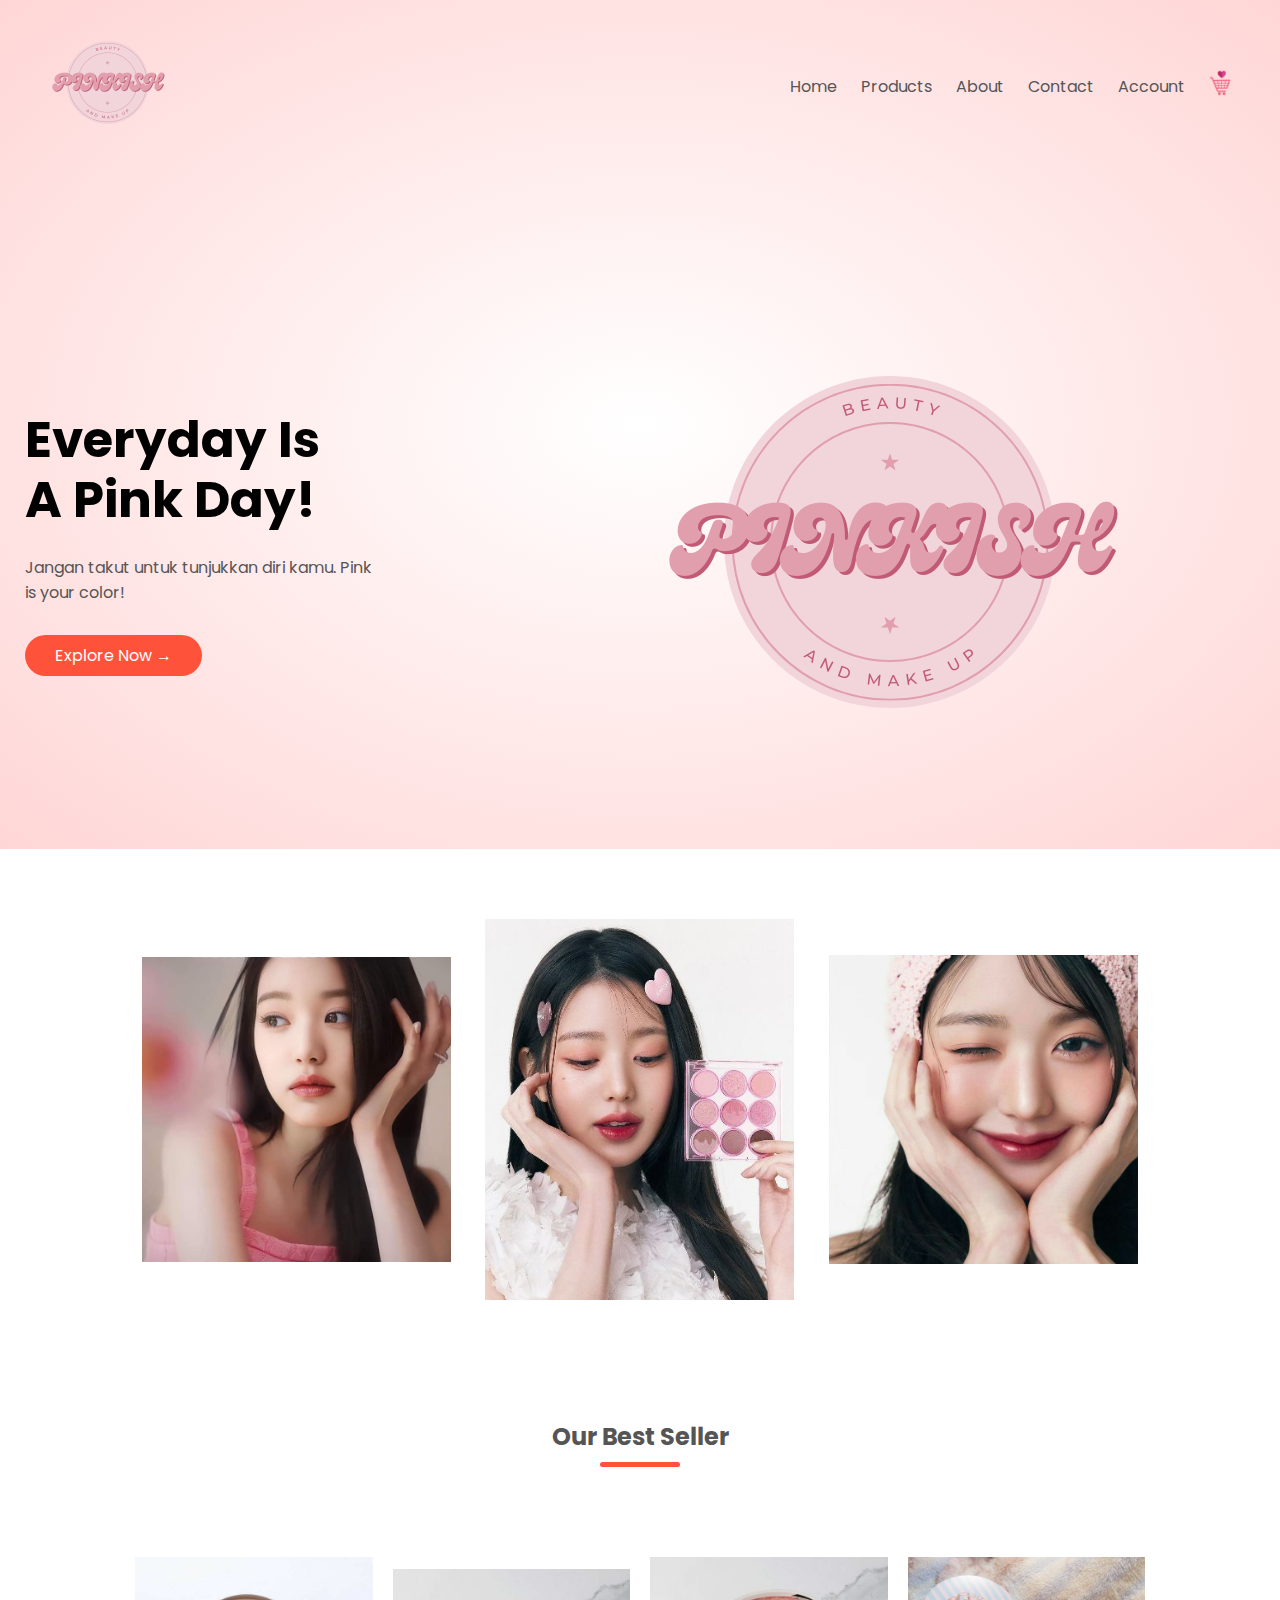
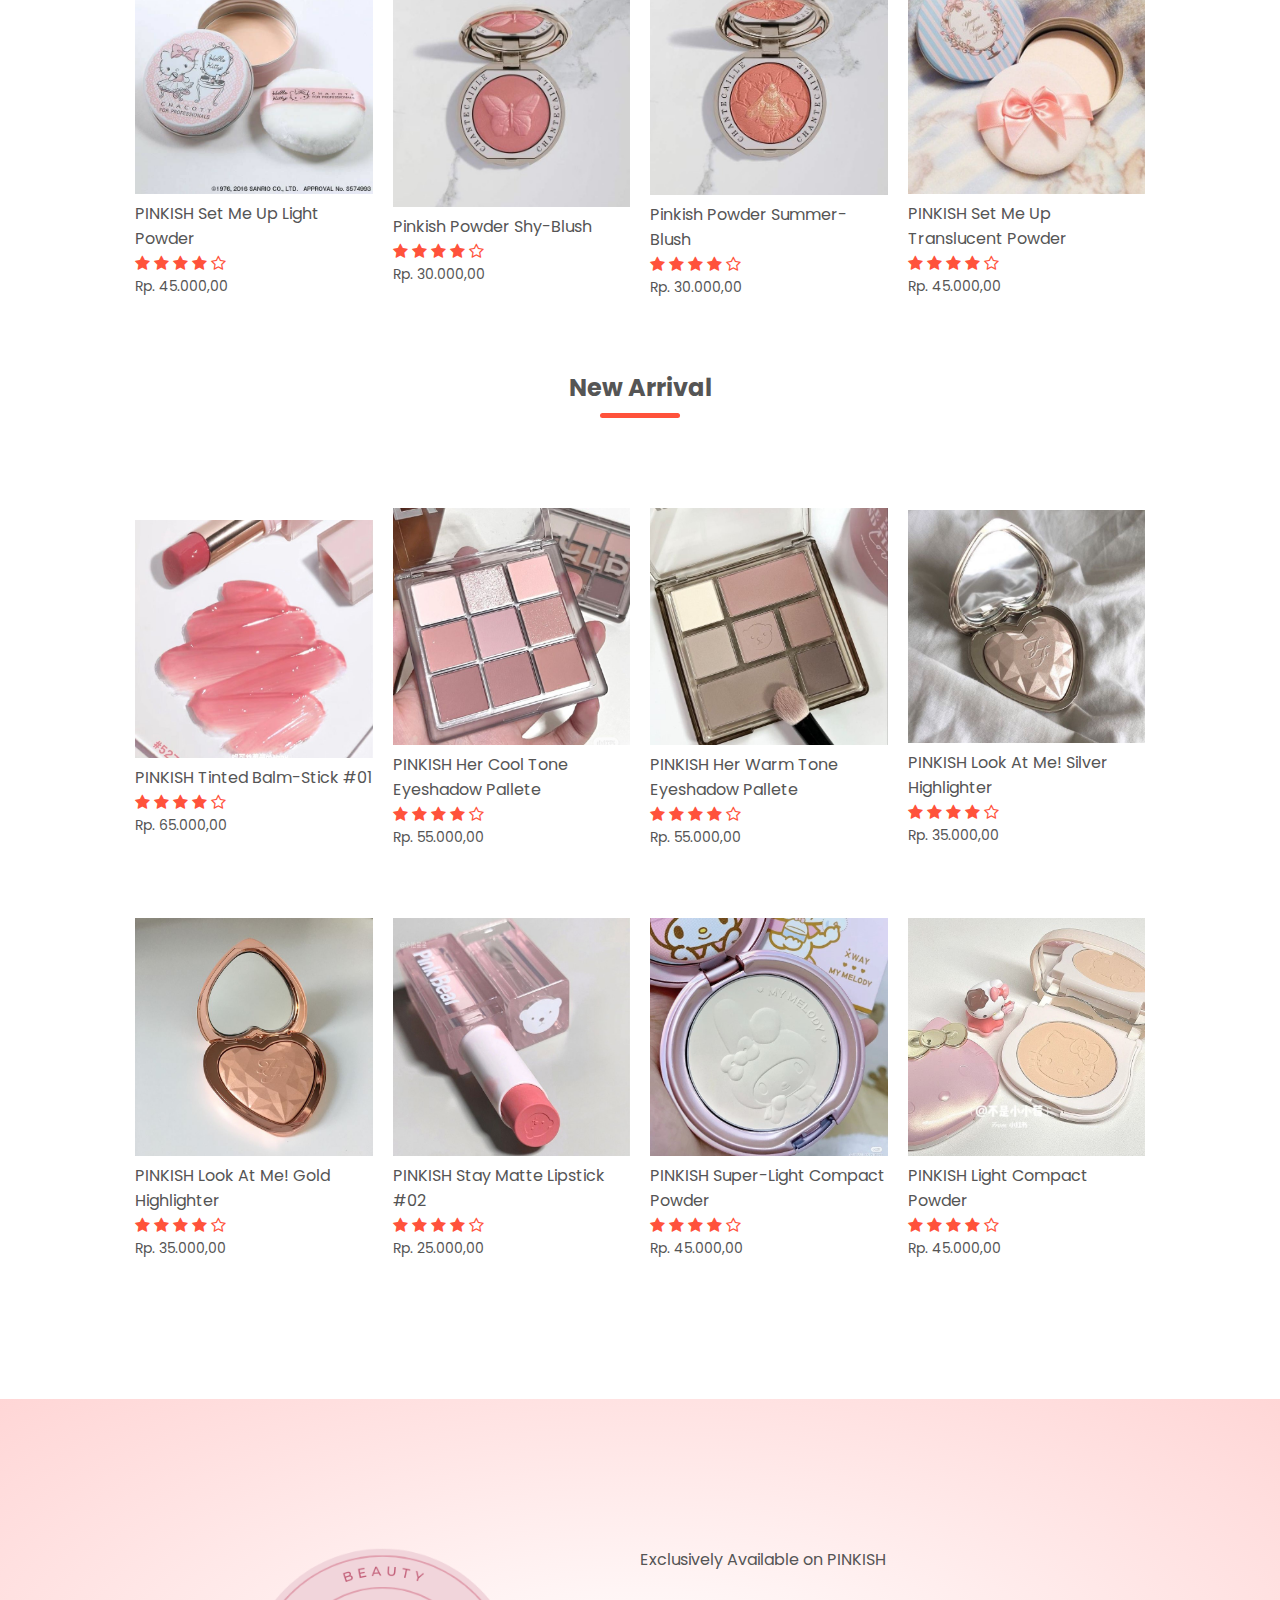
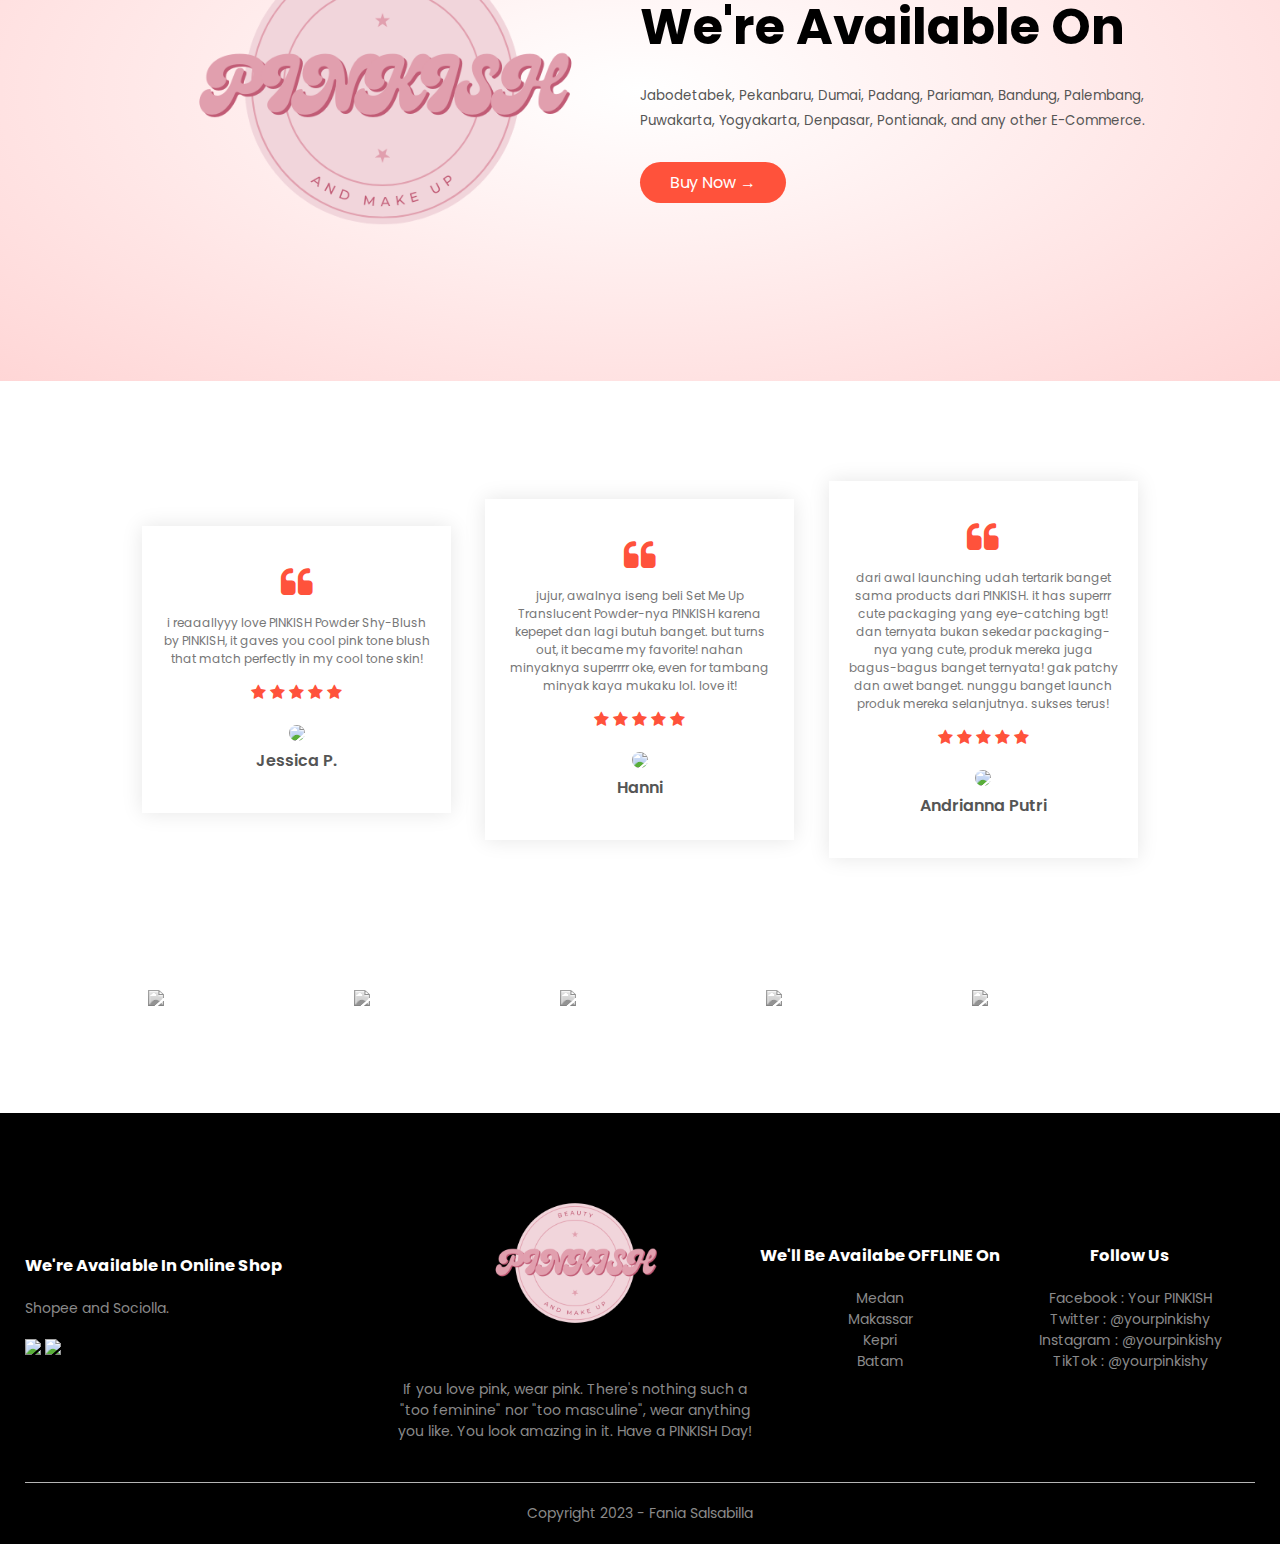
==== commit 18b25cfc: "update" ====
--- a/index.html
+++ b/index.html
@@ -21,7 +21,7 @@
         <div class="navbar">
           <div class="logo">
             <a href="index.html"
-              ><img src="images/logo.png" alt="logo" width="125px"
+              ><img src="logo.png" alt="logo" width="125px"
             /></a>
           </div>
           <nav>
@@ -34,7 +34,7 @@
             </ul>
           </nav>
           <a href="cart.html"
-            ><img src="images/cart.png" width="30px" height="30px"
+            ><img src="cart.png" width="30px" height="30px"
           /></a>
           <img src="images/menu.png" class="menu-icon" onclick="menutoggle()" />
         </div>
@@ -51,7 +51,7 @@
             <a href="" class="btn">Explore Now &#8594;</a>
           </div>
           <div class="col-2">
-            <img src="images/image1.png" />
+            <img src="logo.png" />
           </div>
         </div>
       </div>
@@ -63,13 +63,13 @@
       <div class="small-container">
         <div class="row">
           <div class="col-3">
-            <img src="images/category-1.jpg" />
-          </div>
-          <div class="col-3">
-            <img src="images/category-2.jpg" />
-          </div>
-          <div class="col-3">
-            <img src="images/category-3.jpg" />
+            <img src="mywony.jpg" />
+          </div>
+          <div class="col-3">
+            <img src="wony.jpg" />
+          </div>
+          <div class="col-3">
+            <img src="jang.jpg" />
           </div>
         </div>
       </div>
@@ -81,7 +81,7 @@
       <h2 class="title">Our Best Seller</h2>
       <div class="row">
         <div class="col-4">
-          <a href="product_details.html"><img src="images/product-1.jpg" /></a>
+          <a href="product_details.html"><img src="translucent.jpg" /></a>
           <h4>PINKISH Set Me Up Light Powder</h4>
           <div class="rating">
             <i class="fa fa-star"></i>
@@ -93,7 +93,7 @@
           <p>Rp. 45.000,00</p>
         </div>
         <div class="col-4">
-          <img src="images/product-2.jpg" />
+          <img src="shyblush.jpg" />
           <h4>Pinkish Powder Shy-Blush</h4>
           <div class="rating">
             <i class="fa fa-star"></i>
@@ -105,7 +105,7 @@
           <p>Rp. 30.000,00</p>
         </div>
         <div class="col-4">
-          <img src="images/product-3.jpg" />
+          <img src="summerblush.jpg" />
           <h4>Pinkish Powder Summer-Blush</h4>
           <div class="rating">
             <i class="fa fa-star"></i>
@@ -117,7 +117,7 @@
           <p>Rp. 30.000,00</p>
         </div>
         <div class="col-4">
-          <img src="images/product-4.jpg" />
+          <img src="light.jpg" />
           <h4>PINKISH Set Me Up Translucent Powder</h4>
           <div class="rating">
             <i class="fa fa-star"></i>
@@ -132,8 +132,8 @@
       <h2 class="title">New Arrival</h2>
       <div class="row">
         <div class="col-4">
-          <img src="images/product-5.jpg" />
-          <h4>PINKISH I'm Ready! Setting Spray</h4>
+          <img src="pinkbalm.jfif" />
+          <h4>PINKISH Tinted Balm-Stick #01</h4>
           <div class="rating">
             <i class="fa fa-star"></i>
             <i class="fa fa-star"></i>
@@ -144,7 +144,7 @@
           <p>Rp. 65.000,00</p>
         </div>
         <div class="col-4">
-          <img src="images/product-6.jpg" />
+          <img src="cooltone.jfif" />
           <h4>PINKISH Her Cool Tone Eyeshadow Pallete</h4>
           <div class="rating">
             <i class="fa fa-star"></i>
@@ -156,7 +156,7 @@
           <p>Rp. 55.000,00</p>
         </div>
         <div class="col-4">
-          <img src="images/product-7.jpg" />
+          <img src="warmtone.jfif" />
           <h4>PINKISH Her Warm Tone Eyeshadow Pallete</h4>
           <div class="rating">
             <i class="fa fa-star"></i>
@@ -168,7 +168,7 @@
           <p>Rp. 55.000,00</p>
         </div>
         <div class="col-4">
-          <img src="images/product-8.jpg" />
+          <img src="silver.jfif" />
           <h4>PINKISH Look At Me! Silver Highlighter</h4>
           <div class="rating">
             <i class="fa fa-star"></i>
@@ -182,8 +182,8 @@
       </div>
       <div class="row">
         <div class="col-4">
-          <img src="images/product-9.jpg" />
-          <h4>PINKISH Look At Me! Purple Highlighter</h4>
+          <img src="gold.jfif" />
+          <h4>PINKISH Look At Me! Gold Highlighter</h4>
           <div class="rating">
             <i class="fa fa-star"></i>
             <i class="fa fa-star"></i>
@@ -194,8 +194,8 @@
           <p>Rp. 35.000,00</p>
         </div>
         <div class="col-4">
-          <img src="images/product-10.jpg" />
-          <h4>PINKISH Perfect Eyebrow Pencil</h4>
+          <img src="lipmatte.jfif" />
+          <h4>PINKISH Stay Matte Lipstick #02</h4>
           <div class="rating">
             <i class="fa fa-star"></i>
             <i class="fa fa-star"></i>
@@ -206,8 +206,8 @@
           <p>Rp. 25.000,00</p>
         </div>
         <div class="col-4">
-          <img src="images/product-11.jpg" />
-          <h4>PINKISH Protect Me Tinted Sunscreen Light</h4>
+          <img src="superlightcom.jfif" />
+          <h4>PINKISH Super-Light Compact Powder</h4>
           <div class="rating">
             <i class="fa fa-star"></i>
             <i class="fa fa-star"></i>
@@ -218,8 +218,8 @@
           <p>Rp. 45.000,00</p>
         </div>
         <div class="col-4">
-          <img src="images/product-12.jpg" />
-          <h4>PINKISH Protect Me Tinted Sunscreen Beige</h4>
+          <img src="lightcom.jfif" />
+          <h4>PINKISH Light Compact Powder</h4>
           <div class="rating">
             <i class="fa fa-star"></i>
             <i class="fa fa-star"></i>
@@ -237,7 +237,7 @@
       <div class="small-container">
         <div class="row">
           <div class="col-2">
-            <img src="images/exclusive.png" class="offer-img" />
+            <img src="logo.png" class="offer-img" />
           </div>
           <div class="col-2">
             <p>Exclusively Available on PINKISH</p>
@@ -352,7 +352,7 @@
             </div>
           </div>
           <div class="footer-col-2">
-            <img src="images/logo-white.png" />
+            <img src="logo.png" />
             <p>
               If you love pink, wear pink. There's nothing such a "too feminine"
               nor "too masculine", wear anything you like. You look amazing in
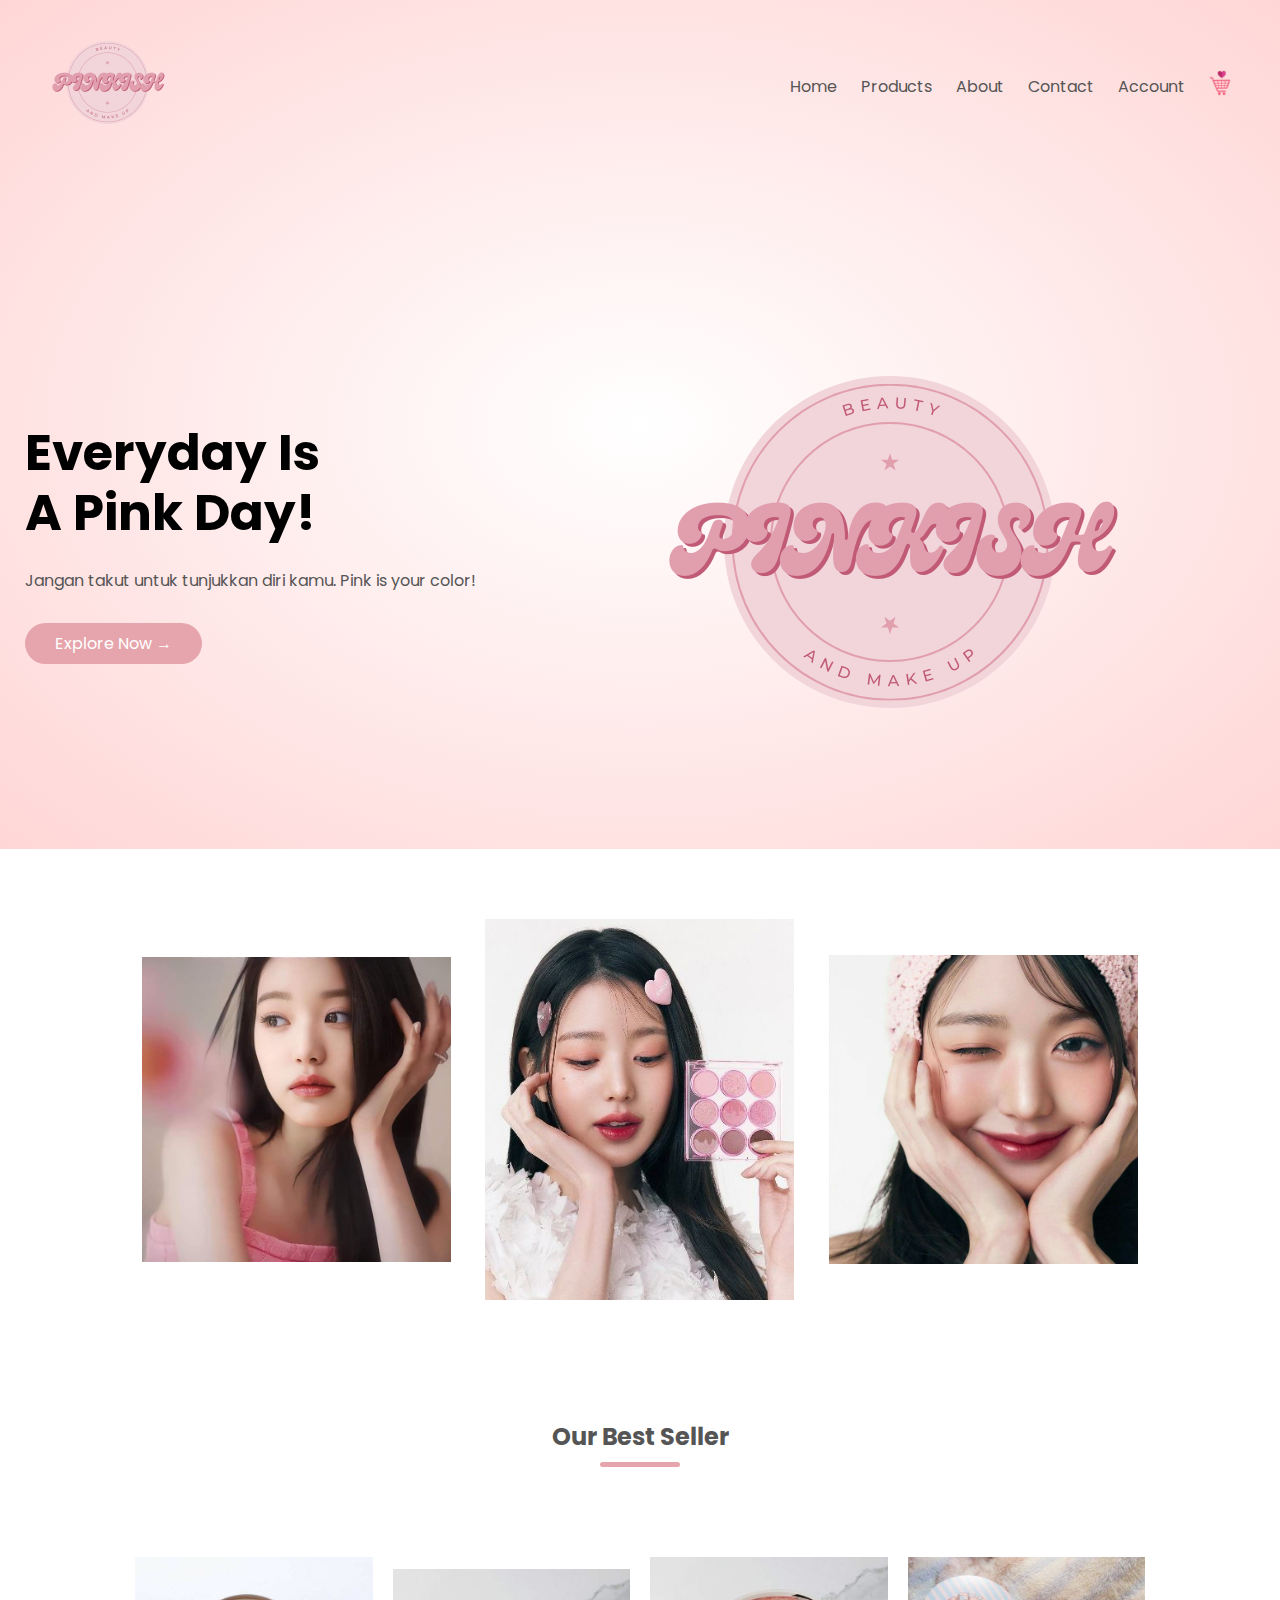
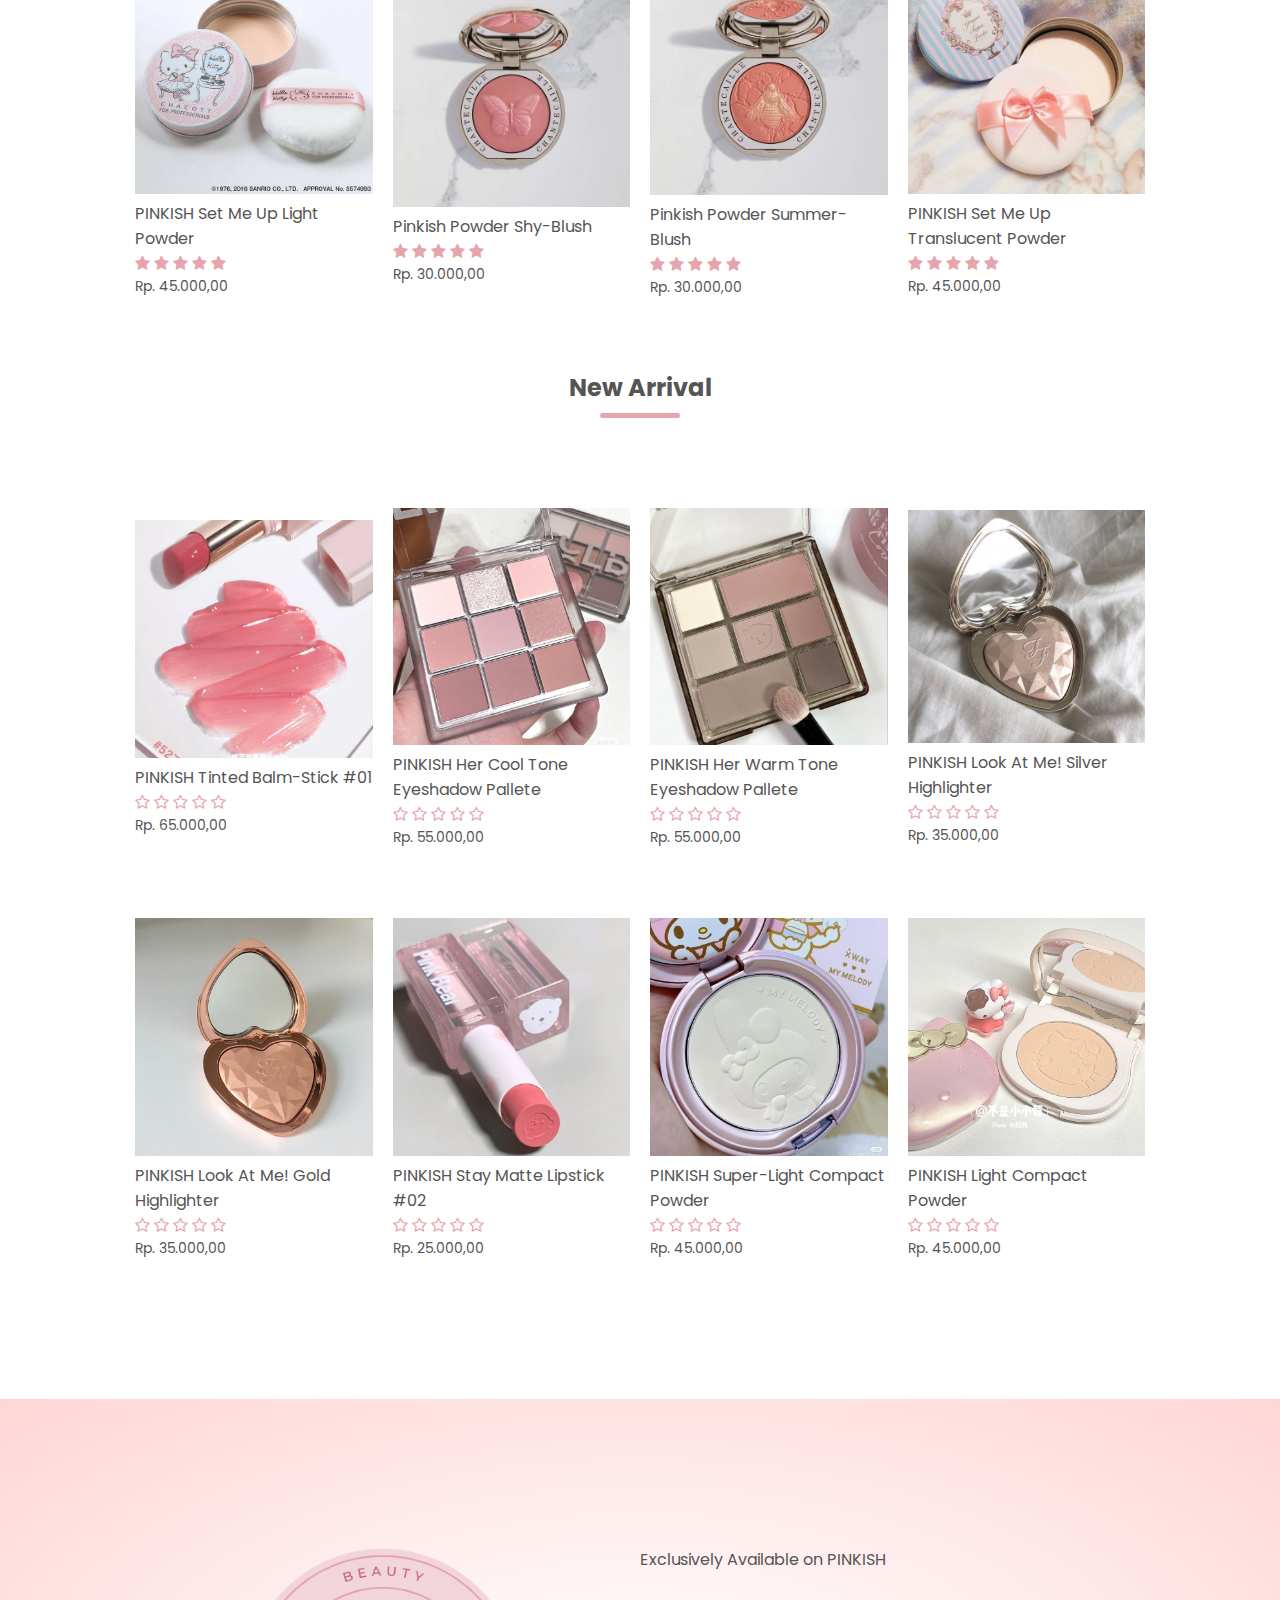
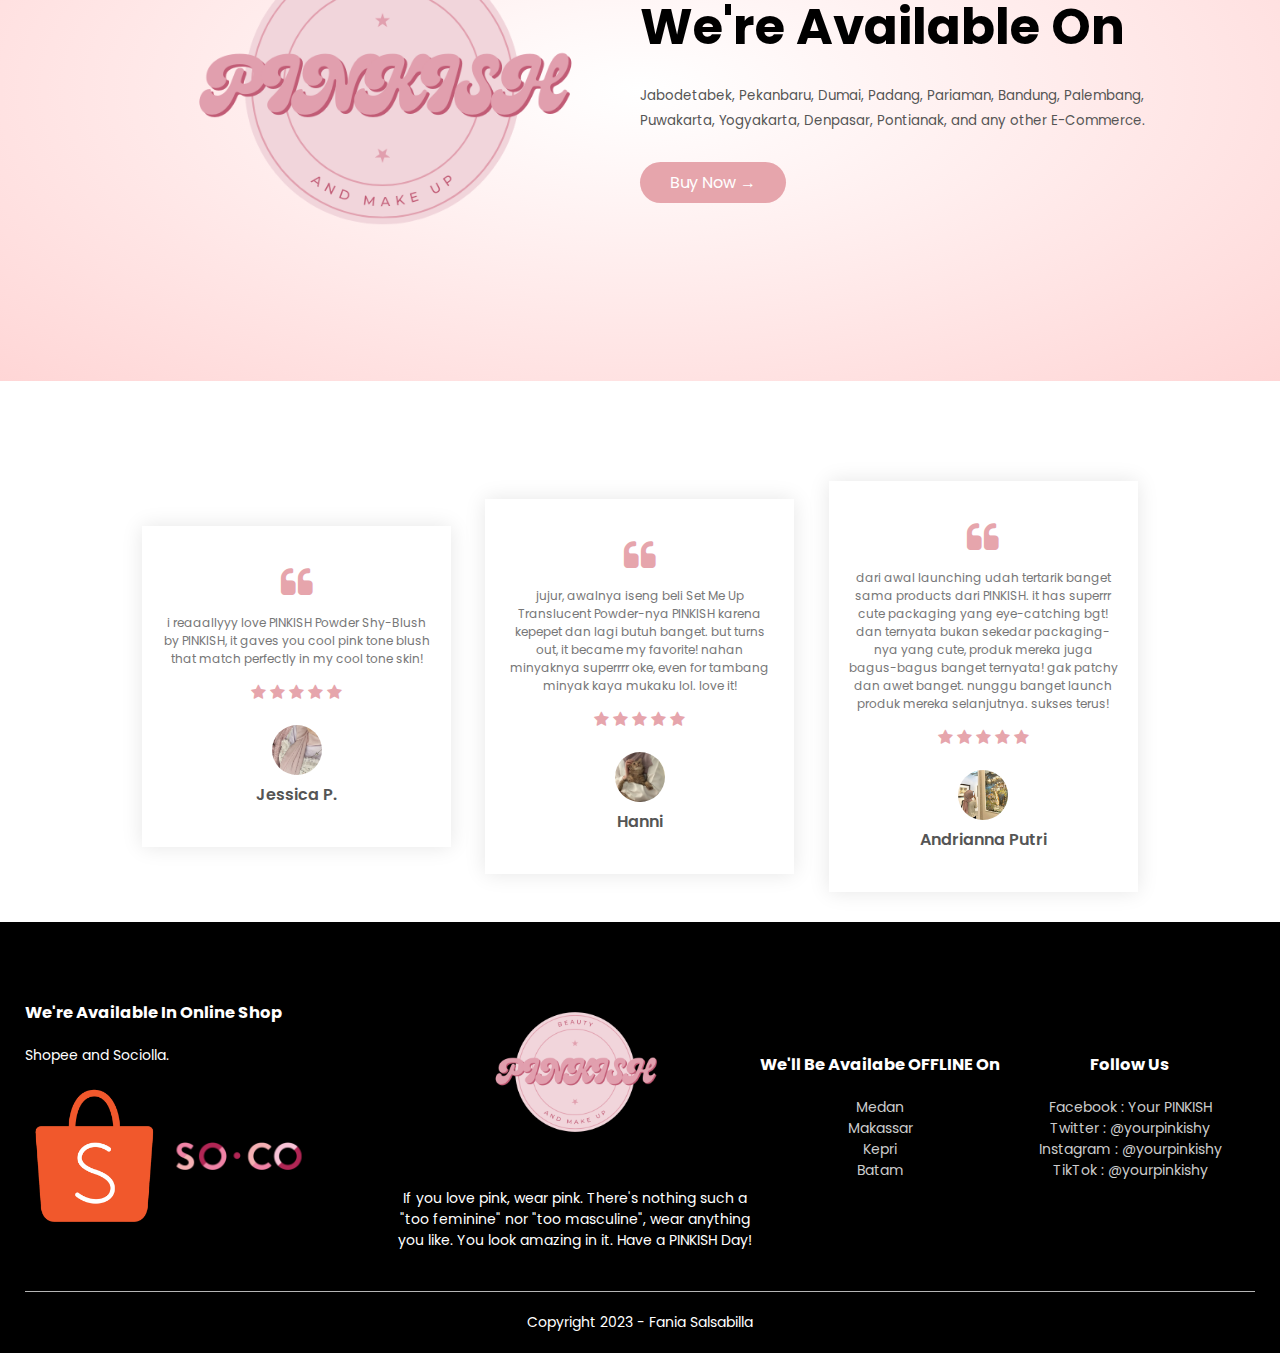
==== commit f05a528c: "update" ====
--- a/index.html
+++ b/index.html
@@ -3,7 +3,7 @@
   <head>
     <meta charset="UTF-8" />
     <meta name="viewport" content="width=device-width, initial-scale=1.0" />
-    <title>Pinkish | Your Pink Store</title>
+    <title>PINKISH | Your Make-Up Store</title>
     <link rel="stylesheet" href="style.css" />
     <link
       href="https://fonts.googleapis.com/css2?family=Poppins:wght@300;400;500;600;700&display=swap"
@@ -45,8 +45,7 @@
               A Pink Day!
             </h1>
             <p>
-              Jangan takut untuk tunjukkan diri kamu. Pink <br />
-              is your color!
+              Jangan takut untuk tunjukkan diri kamu. Pink is your color!<br />
             </p>
             <a href="" class="btn">Explore Now &#8594;</a>
           </div>
@@ -88,7 +87,7 @@
             <i class="fa fa-star"></i>
             <i class="fa fa-star"></i>
             <i class="fa fa-star"></i>
-            <i class="fa fa-star-o"></i>
+            <i class="fa fa-star"></i>
           </div>
           <p>Rp. 45.000,00</p>
         </div>
@@ -100,7 +99,7 @@
             <i class="fa fa-star"></i>
             <i class="fa fa-star"></i>
             <i class="fa fa-star"></i>
-            <i class="fa fa-star-o"></i>
+            <i class="fa fa-star"></i>
           </div>
           <p>Rp. 30.000,00</p>
         </div>
@@ -112,7 +111,7 @@
             <i class="fa fa-star"></i>
             <i class="fa fa-star"></i>
             <i class="fa fa-star"></i>
-            <i class="fa fa-star-o"></i>
+            <i class="fa fa-star"></i>
           </div>
           <p>Rp. 30.000,00</p>
         </div>
@@ -124,7 +123,7 @@
             <i class="fa fa-star"></i>
             <i class="fa fa-star"></i>
             <i class="fa fa-star"></i>
-            <i class="fa fa-star-o"></i>
+            <i class="fa fa-star"></i>
           </div>
           <p>Rp. 45.000,00</p>
         </div>
@@ -135,10 +134,10 @@
           <img src="pinkbalm.jfif" />
           <h4>PINKISH Tinted Balm-Stick #01</h4>
           <div class="rating">
-            <i class="fa fa-star"></i>
-            <i class="fa fa-star"></i>
-            <i class="fa fa-star"></i>
-            <i class="fa fa-star"></i>
+            <i class="fa fa-star-o"></i>
+            <i class="fa fa-star-o"></i>
+            <i class="fa fa-star-o"></i>
+            <i class="fa fa-star-o"></i>
             <i class="fa fa-star-o"></i>
           </div>
           <p>Rp. 65.000,00</p>
@@ -147,10 +146,10 @@
           <img src="cooltone.jfif" />
           <h4>PINKISH Her Cool Tone Eyeshadow Pallete</h4>
           <div class="rating">
-            <i class="fa fa-star"></i>
-            <i class="fa fa-star"></i>
-            <i class="fa fa-star"></i>
-            <i class="fa fa-star"></i>
+            <i class="fa fa-star-o"></i>
+            <i class="fa fa-star-o"></i>
+            <i class="fa fa-star-o"></i>
+            <i class="fa fa-star-o"></i>
             <i class="fa fa-star-o"></i>
           </div>
           <p>Rp. 55.000,00</p>
@@ -159,10 +158,10 @@
           <img src="warmtone.jfif" />
           <h4>PINKISH Her Warm Tone Eyeshadow Pallete</h4>
           <div class="rating">
-            <i class="fa fa-star"></i>
-            <i class="fa fa-star"></i>
-            <i class="fa fa-star"></i>
-            <i class="fa fa-star"></i>
+            <i class="fa fa-star-o"></i>
+            <i class="fa fa-star-o"></i>
+            <i class="fa fa-star-o"></i>
+            <i class="fa fa-star-o"></i>
             <i class="fa fa-star-o"></i>
           </div>
           <p>Rp. 55.000,00</p>
@@ -171,10 +170,10 @@
           <img src="silver.jfif" />
           <h4>PINKISH Look At Me! Silver Highlighter</h4>
           <div class="rating">
-            <i class="fa fa-star"></i>
-            <i class="fa fa-star"></i>
-            <i class="fa fa-star"></i>
-            <i class="fa fa-star"></i>
+            <i class="fa fa-star-o"></i>
+            <i class="fa fa-star-o"></i>
+            <i class="fa fa-star-o"></i>
+            <i class="fa fa-star-o"></i>
             <i class="fa fa-star-o"></i>
           </div>
           <p>Rp. 35.000,00</p>
@@ -185,10 +184,10 @@
           <img src="gold.jfif" />
           <h4>PINKISH Look At Me! Gold Highlighter</h4>
           <div class="rating">
-            <i class="fa fa-star"></i>
-            <i class="fa fa-star"></i>
-            <i class="fa fa-star"></i>
-            <i class="fa fa-star"></i>
+            <i class="fa fa-star-o"></i>
+            <i class="fa fa-star-o"></i>
+            <i class="fa fa-star-o"></i>
+            <i class="fa fa-star-o"></i>
             <i class="fa fa-star-o"></i>
           </div>
           <p>Rp. 35.000,00</p>
@@ -197,10 +196,10 @@
           <img src="lipmatte.jfif" />
           <h4>PINKISH Stay Matte Lipstick #02</h4>
           <div class="rating">
-            <i class="fa fa-star"></i>
-            <i class="fa fa-star"></i>
-            <i class="fa fa-star"></i>
-            <i class="fa fa-star"></i>
+            <i class="fa fa-star-o"></i>
+            <i class="fa fa-star-o"></i>
+            <i class="fa fa-star-o"></i>
+            <i class="fa fa-star-o"></i>
             <i class="fa fa-star-o"></i>
           </div>
           <p>Rp. 25.000,00</p>
@@ -209,10 +208,10 @@
           <img src="superlightcom.jfif" />
           <h4>PINKISH Super-Light Compact Powder</h4>
           <div class="rating">
-            <i class="fa fa-star"></i>
-            <i class="fa fa-star"></i>
-            <i class="fa fa-star"></i>
-            <i class="fa fa-star"></i>
+            <i class="fa fa-star-o"></i>
+            <i class="fa fa-star-o"></i>
+            <i class="fa fa-star-o"></i>
+            <i class="fa fa-star-o"></i>
             <i class="fa fa-star-o"></i>
           </div>
           <p>Rp. 45.000,00</p>
@@ -221,10 +220,10 @@
           <img src="lightcom.jfif" />
           <h4>PINKISH Light Compact Powder</h4>
           <div class="rating">
-            <i class="fa fa-star"></i>
-            <i class="fa fa-star"></i>
-            <i class="fa fa-star"></i>
-            <i class="fa fa-star"></i>
+            <i class="fa fa-star-o"></i>
+            <i class="fa fa-star-o"></i>
+            <i class="fa fa-star-o"></i>
+            <i class="fa fa-star-o"></i>
             <i class="fa fa-star-o"></i>
           </div>
           <p>Rp. 45.000,00</p>
@@ -271,7 +270,7 @@
               <i class="fa fa-star"></i>
               <i class="fa fa-star"></i>
             </div>
-            <img src="images/user-1.png" />
+            <img src="jessica.jfif" />
             <h3>Jessica P.</h3>
           </div>
           <div class="col-3">
@@ -289,7 +288,7 @@
               <i class="fa fa-star"></i>
               <i class="fa fa-star"></i>
             </div>
-            <img src="images/user-2.png" />
+            <img src="hanni.jfif" />
             <h3>Hanni</h3>
           </div>
           <div class="col-3">
@@ -308,32 +307,8 @@
               <i class="fa fa-star"></i>
               <i class="fa fa-star"></i>
             </div>
-            <img src="images/user-3.png" />
+            <img src="andriana.jfif" />
             <h3>Andrianna Putri</h3>
-          </div>
-        </div>
-      </div>
-    </div>
-
-    <!-- Brands -->
-
-    <div class="brands">
-      <div class="small-container">
-        <div class="row">
-          <div class="col-5">
-            <img src="images/logo-godrej.png" />
-          </div>
-          <div class="col-5">
-            <img src="images/logo-oppo.png" />
-          </div>
-          <div class="col-5">
-            <img src="images/logo-coca-cola.png" />
-          </div>
-          <div class="col-5">
-            <img src="images/logo-paypal.png" />
-          </div>
-          <div class="col-5">
-            <img src="images/logo-philips.png" />
           </div>
         </div>
       </div>
@@ -347,8 +322,8 @@
             <h3>We're Available In Online Shop</h3>
             <p>Shopee and Sociolla.</p>
             <div class="app-logo">
-              <img src="images/play-store.png" />
-              <img src="images/app-store.png" />
+              <img src="shopee.png" />
+              <img src="sociolla.png" />
             </div>
           </div>
           <div class="footer-col-2">
--- a/style.css
+++ b/style.css
@@ -60,7 +60,7 @@
 }
 .btn {
   display: inline-block;
-  background: #ff523b;
+  background: #e6a5ac;
   color: white;
   padding: 8px 30px;
   margin: 30px 0;
@@ -112,7 +112,7 @@
 }
 .title::after {
   content: "";
-  background: #ff523b;
+  background: #e6a5ac;
   width: 80px;
   height: 5px;
   border-radius: 5px;
@@ -129,7 +129,7 @@
   font-size: 14px;
 }
 .rating .fa {
-  color: #ff523b;
+  color: #e6a5ac;
 }
 .col-4:hover {
   transform: translateY(-5px);
@@ -168,7 +168,7 @@
 }
 .fa.fa-quote-left {
   font-size: 34px;
-  color: #ff523b;
+  color: #e6a5ac;
 }
 .col-3 p {
   font-size: 12px;
@@ -198,12 +198,12 @@
 /* Footer */
 .footer {
   background: black;
-  color: #8a8a8a;
+  color: #ccc;
   font-size: 14px;
   padding: 60px 0 20px;
 }
 .footer p {
-  color: #8a8a8a;
+  color: #fff;
 }
 .footer h3 {
   color: #fff;
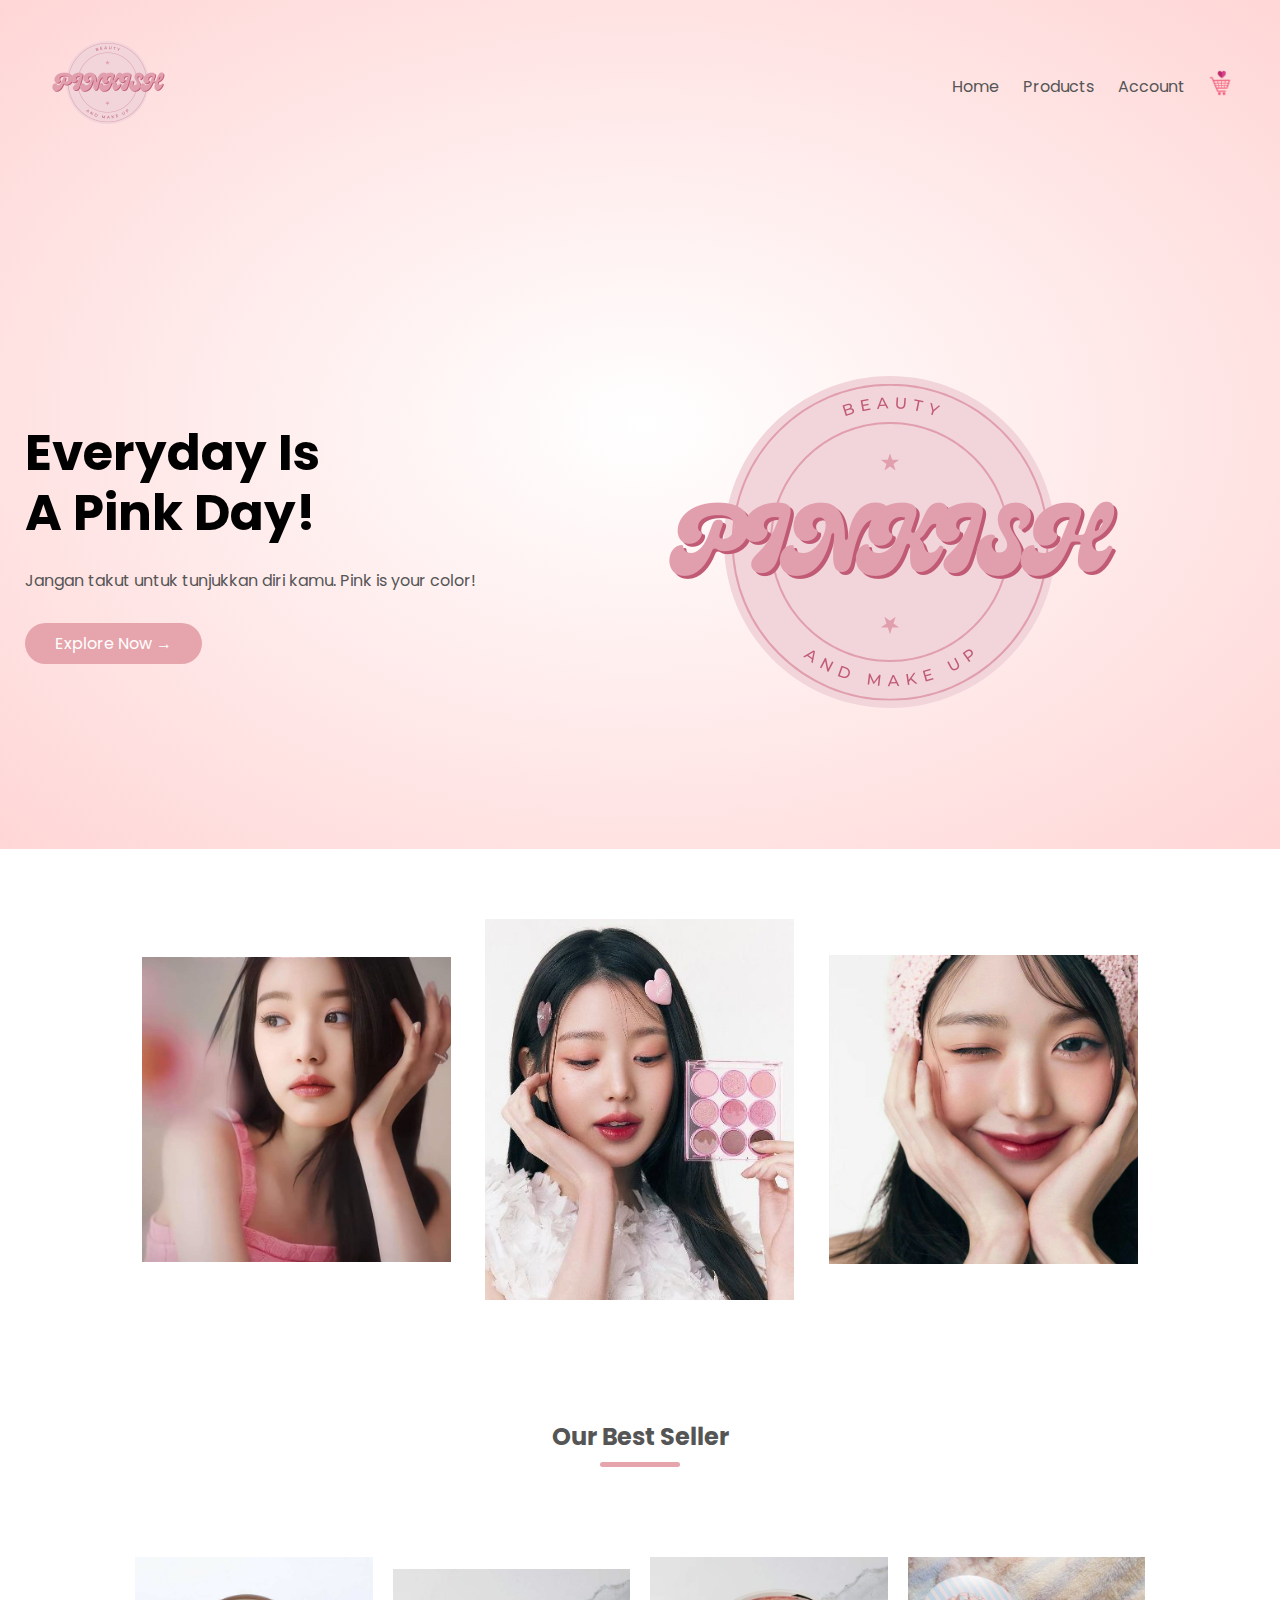
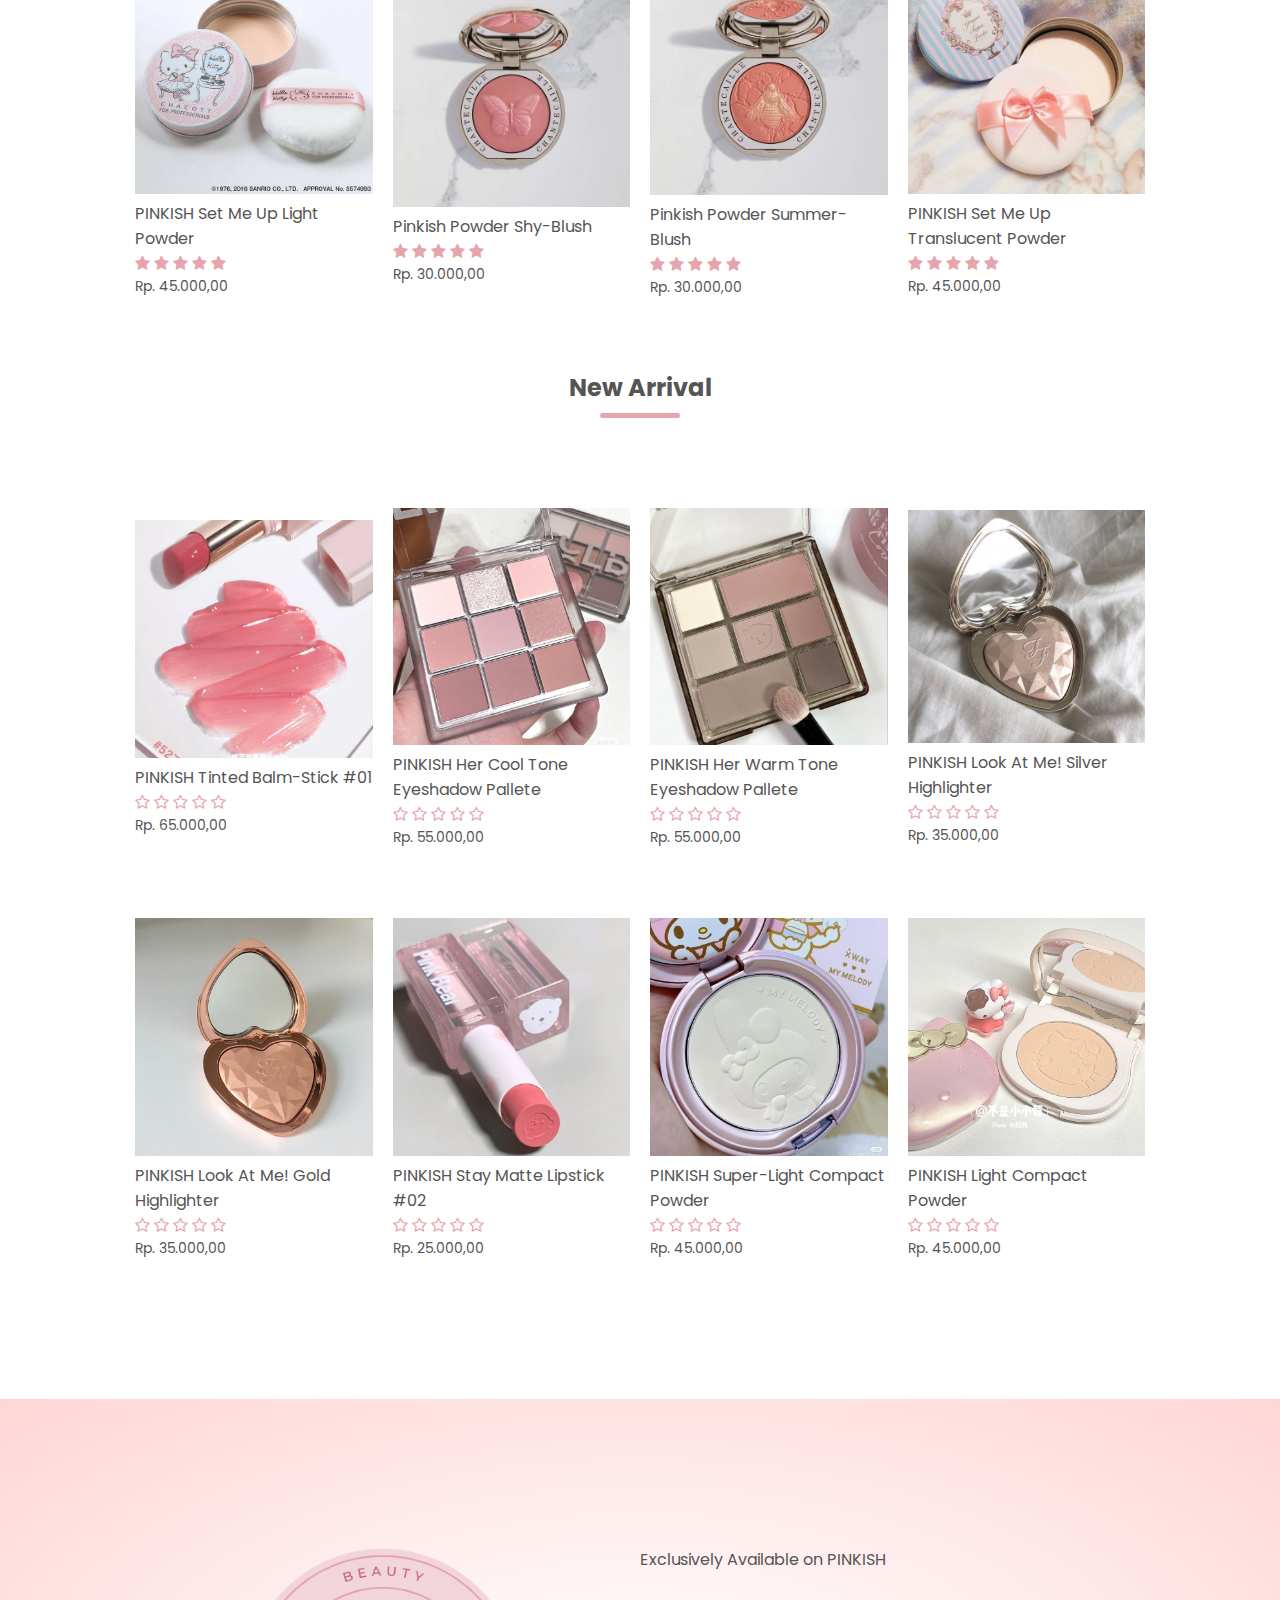
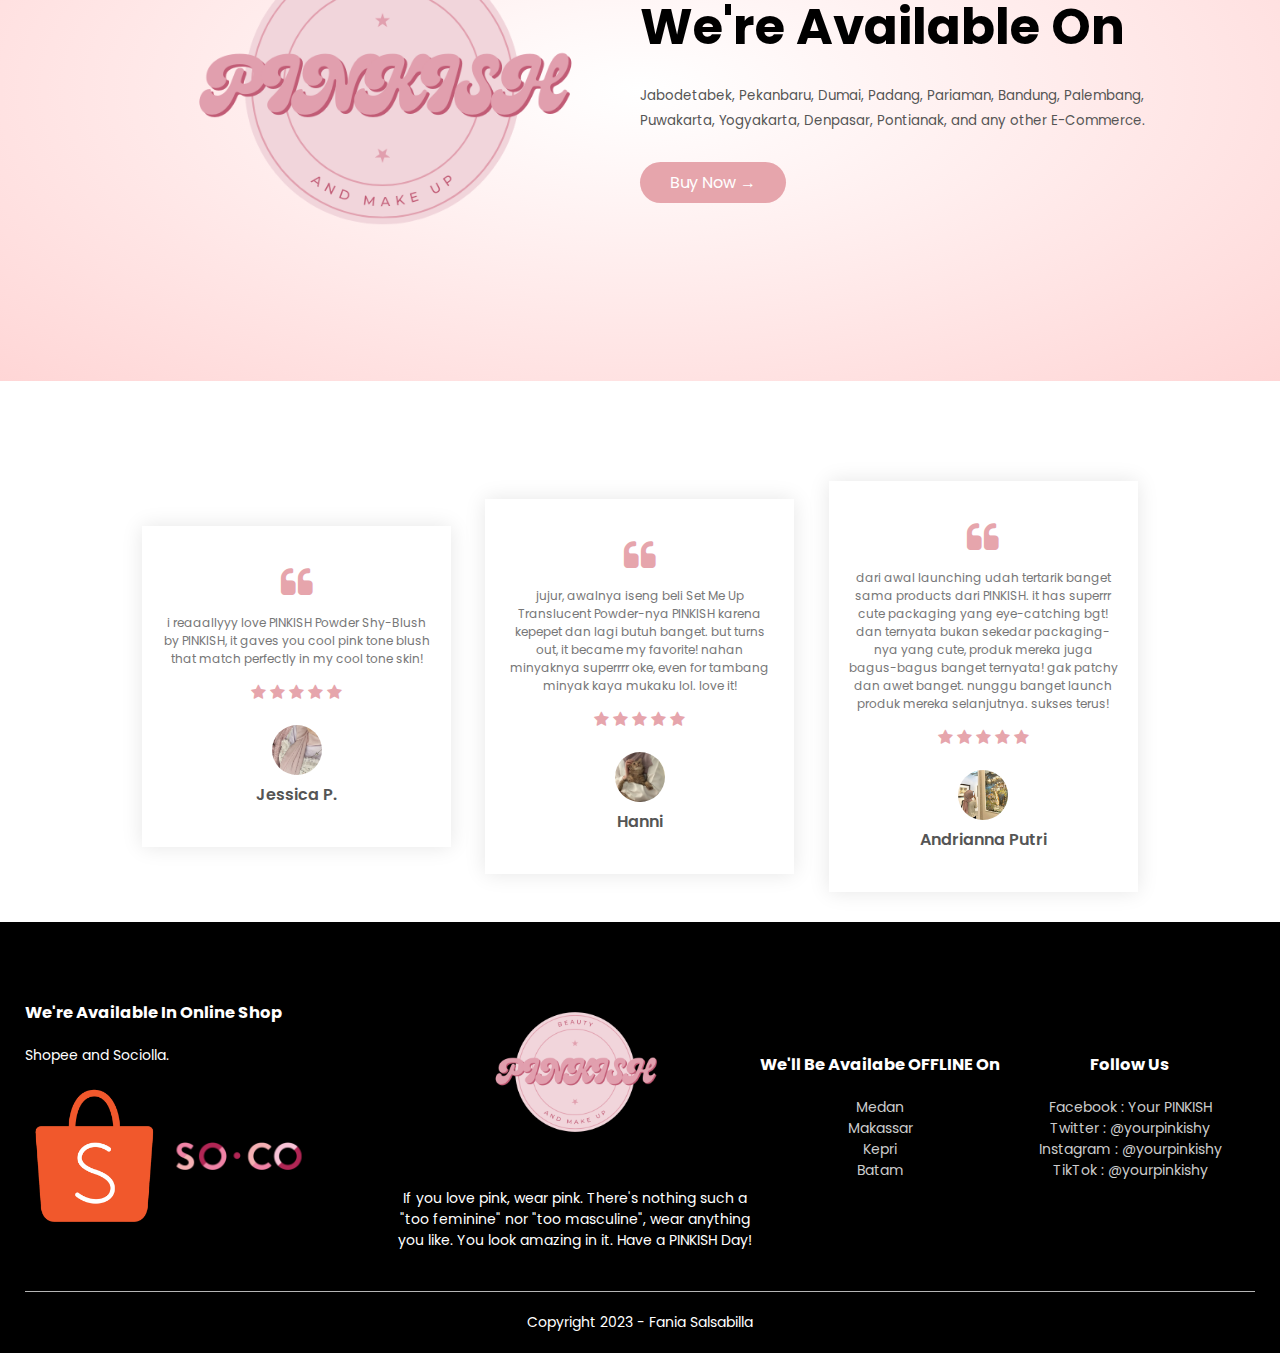
==== commit c5be950a: "update" ====
--- a/index.html
+++ b/index.html
@@ -28,15 +28,13 @@
             <ul id="MenuItems">
               <li><a href="index.html">Home</a></li>
               <li><a href="products.html">Products</a></li>
-              <li><a href="">About</a></li>
-              <li><a href="">Contact</a></li>
               <li><a href="account.html">Account</a></li>
             </ul>
           </nav>
           <a href="cart.html"
             ><img src="cart.png" width="30px" height="30px"
           /></a>
-          <img src="images/menu.png" class="menu-icon" onclick="menutoggle()" />
+          <img src="menu.png" class="menu-icon" onclick="menutoggle()" />
         </div>
         <div class="row">
           <div class="col-2">
